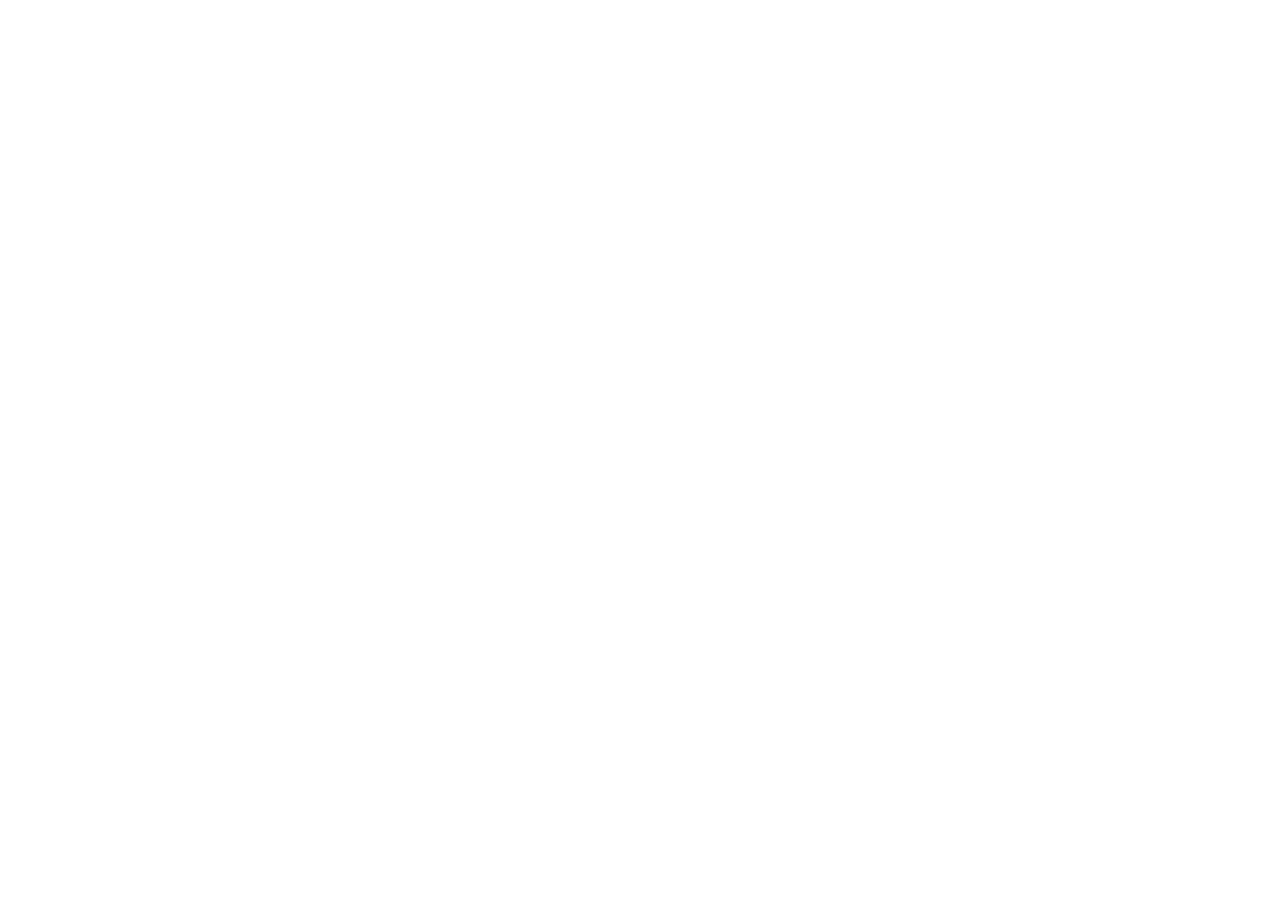
==== index.html @ ac6fd804 "add file" ====
<!DOCTYPE html>
<html lang="en">
  <head>
    <meta charset="UTF-8" />
    <meta http-equiv="X-UA-Compatible" content="IE=edge" />
    <meta name="viewport" content="width=device-width, initial-scale=1.0" />
    <title>Sport And Hobby</title>
  </head>
  <body></body>
</html>
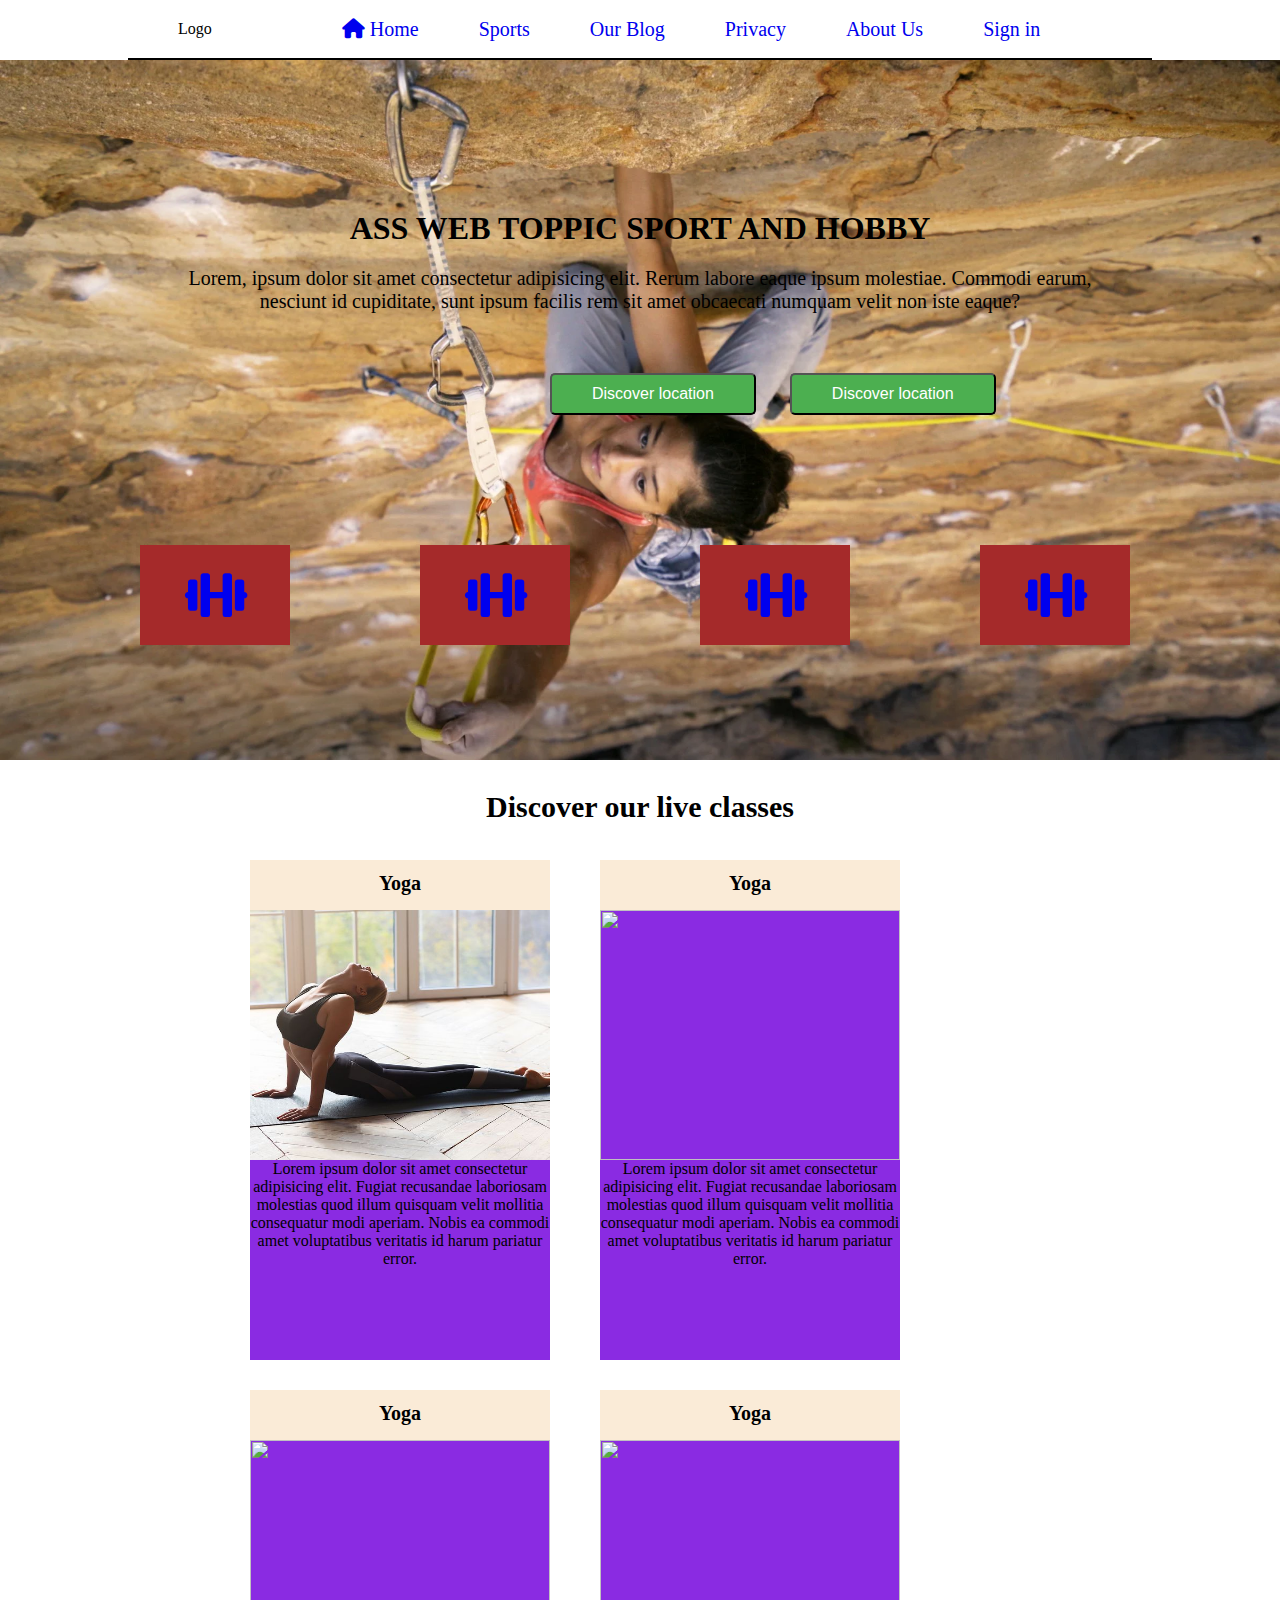
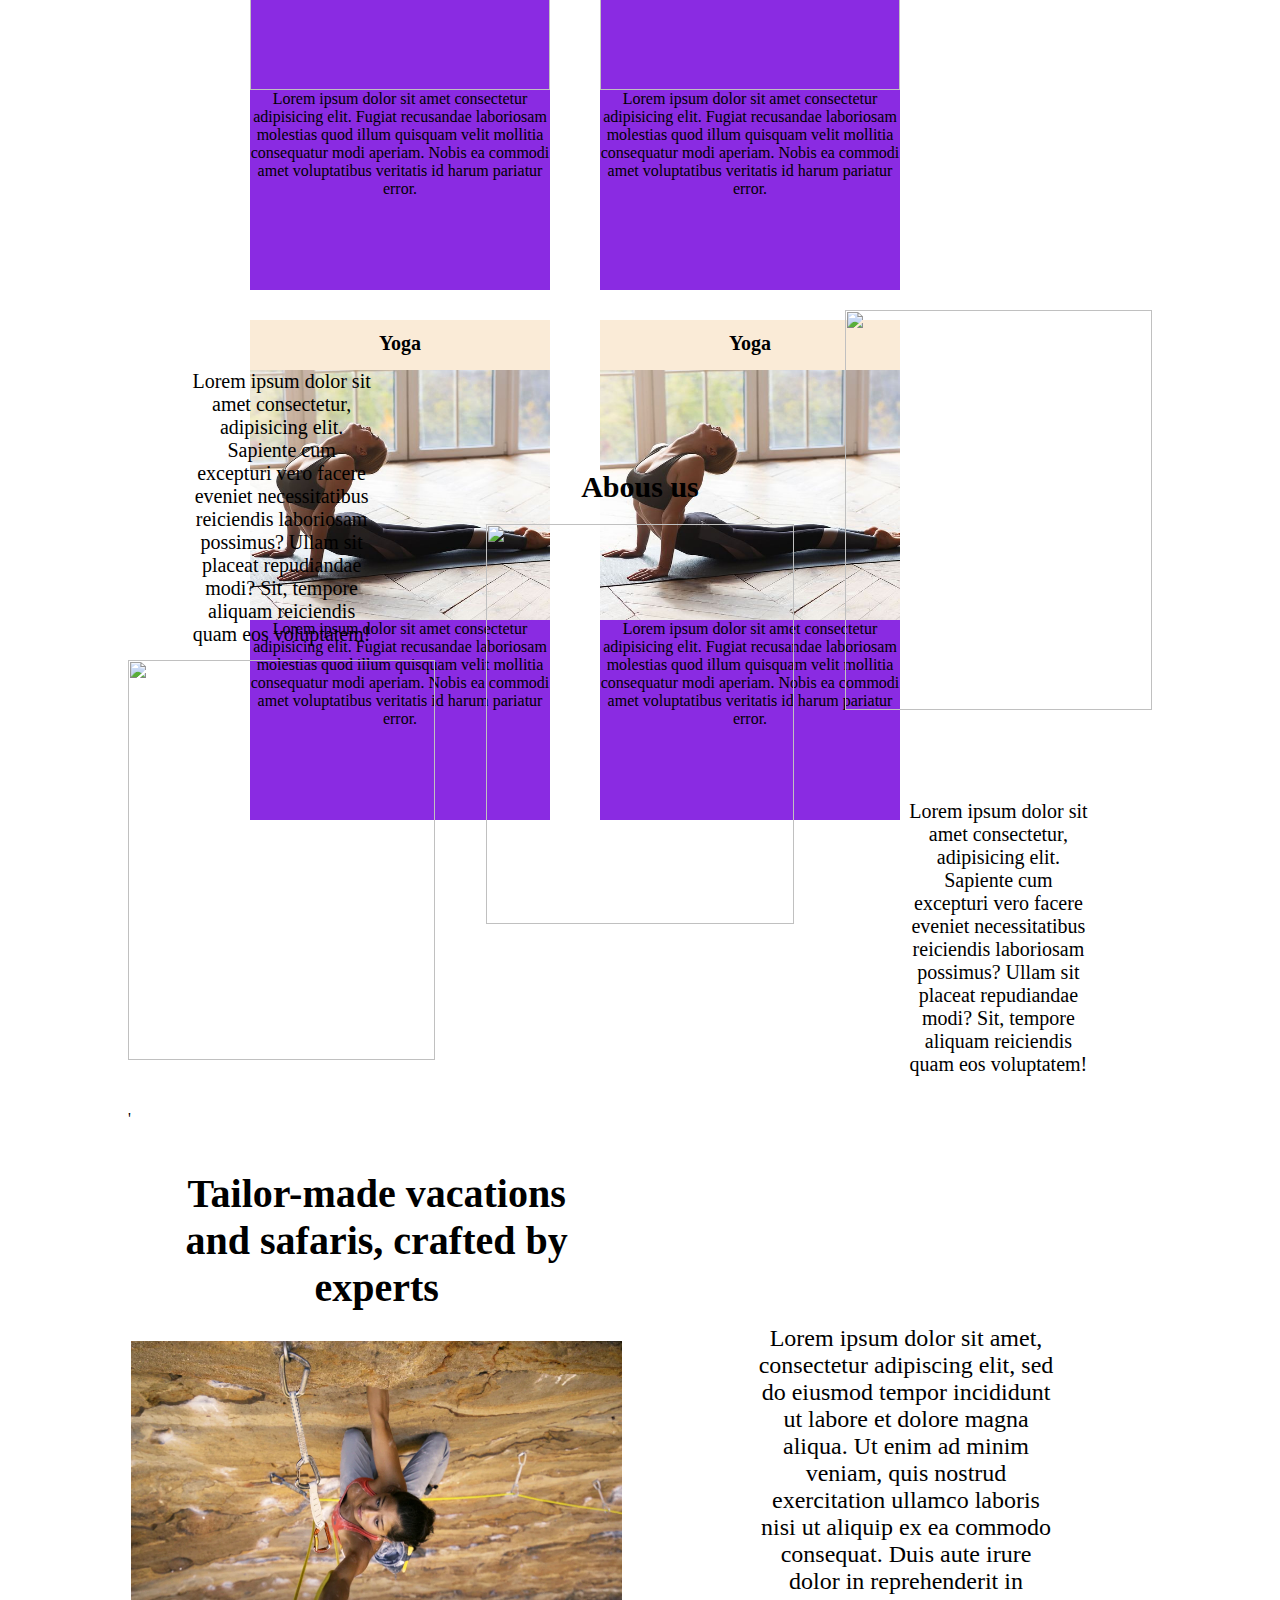
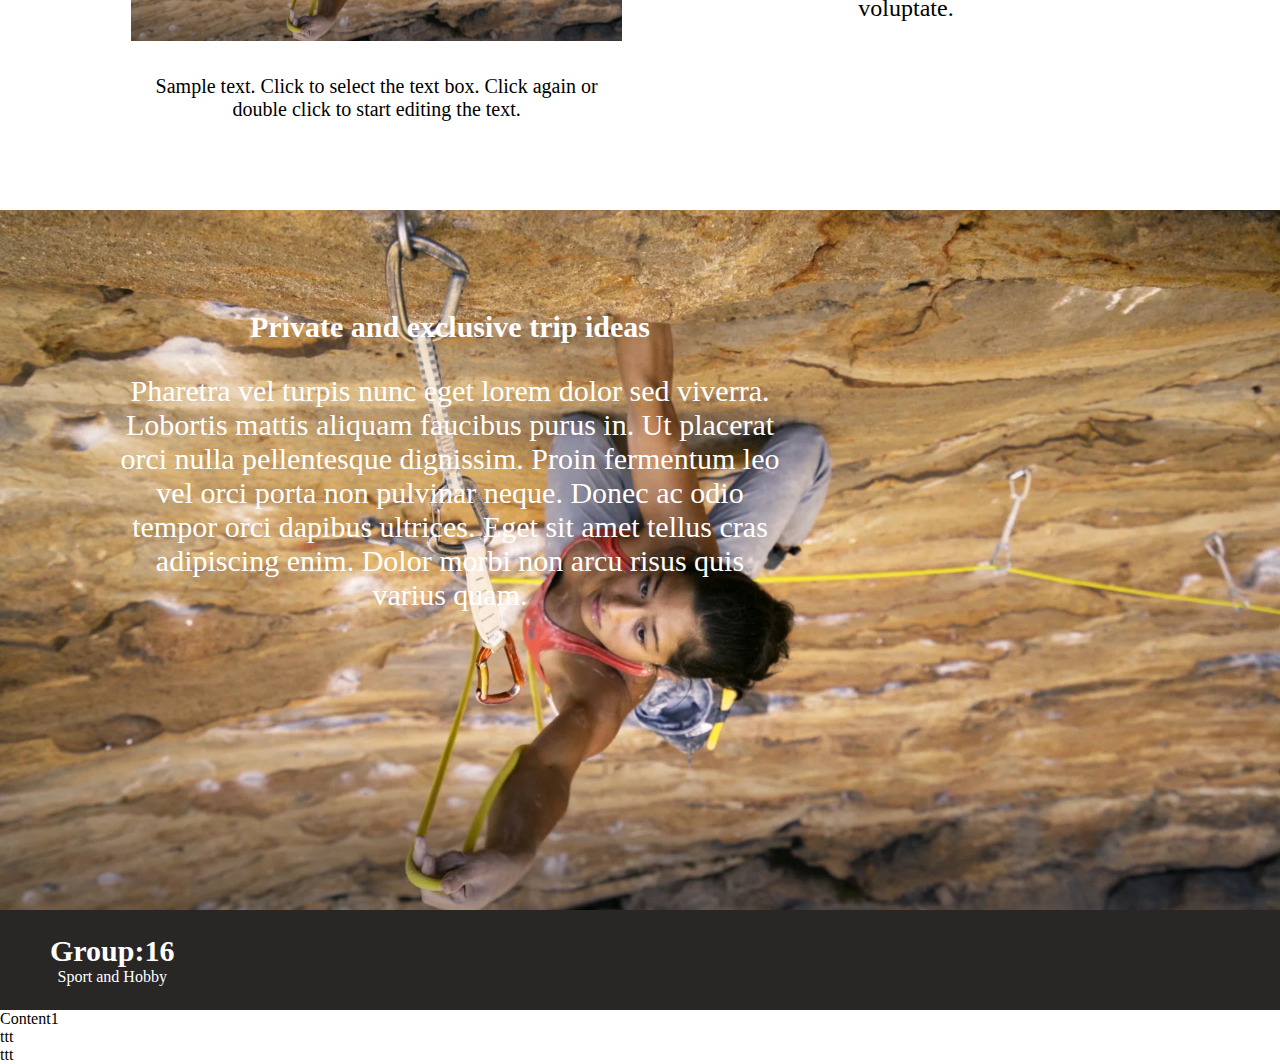
==== commit 01d52965: "add file" ====
--- a/index.html
+++ b/index.html
@@ -4,7 +4,269 @@
     <meta charset="UTF-8" />
     <meta http-equiv="X-UA-Compatible" content="IE=edge" />
     <meta name="viewport" content="width=device-width, initial-scale=1.0" />
-    <title>Sport And Hobby</title>
+    <title>Sports And Hobbies</title>
+    <link rel="stylesheet" href="./css/index.css" />
+    <link rel="stylesheet" href="./fontawesome/css/all.css" />
   </head>
-  <body></body>
+  <body>
+    <header>
+      <nav class="menu">
+        <div class="logo">
+          <p>Logo</p>
+        </div>
+        <ul>
+          <li>
+            <a href="#"><i class="fa-solid fa-house"></i>Home</a>
+          </li>
+          <li class="sport">
+            <a href="#">Sports</a>
+            <div class="item-sports">
+              <a href="#">Cycling</a>
+              <a href="#">Boating</a>
+              <a href="#">Wall Climbing</a>
+              <a href="#">asswebsport</a>
+              <a href="#">asswebsport</a>
+            </div>
+          </li>
+          <li>
+            <a href="#">Our Blog</a>
+          </li>
+          <li>
+            <a href="#">Privacy</a>
+          </li>
+          <li>
+            <a href="#">About Us</a>
+          </li>
+          <li>
+            <a href="#">Sign in</a>
+          </li>
+        </ul>
+      </nav>
+    </header>
+    <div class="container">
+      <div class="main">
+        <h1 style="padding-top: 150px">ASS WEB TOPPIC SPORT AND HOBBY</h1>
+        <p style="margin-top: 20px; font-size: 20px">
+          Lorem, ipsum dolor sit amet consectetur adipisicing elit. Rerum labore
+          eaque ipsum molestiae. Commodi earum, <br />nesciunt id cupiditate,
+          sunt ipsum facilis rem sit amet obcaecati numquam velit non iste
+          eaque?
+        </p>
+        <div class="button">
+          <input
+            type="button"
+            value="Discover location"
+            style="margin-left: 550px"
+          />
+          <input type="button" value="Discover location" />
+        </div>
+        <div class="box">
+          <div class="box1" style="margin-left: 120px">
+            <a href="#"><i class="fa-solid fa-dumbbell"></i></a>
+          </div>
+          <div class="box1">
+            <a href="#"><i class="fa-solid fa-dumbbell"></i></a>
+          </div>
+          <div class="box1">
+            <a href="#"><i class="fa-solid fa-dumbbell"></i></a>
+          </div>
+          <div class="box1">
+            <a href="#"><i class="fa-solid fa-dumbbell"></i></a>
+          </div>
+        </div>
+      </div>
+      <div class="boxh3">
+        <h3>Discover our live classes</h3>
+      </div>
+
+      <div class="discover">
+        <div class="items">
+          <div class="title">
+            <h4>Yoga</h4>
+          </div>
+          <div class="pic">
+            <img src="./img/yoga.jpg" alt="" />
+          </div>
+          <div class="paragraph">
+            <p>
+              Lorem ipsum dolor sit amet consectetur adipisicing elit. Fugiat
+              recusandae laboriosam molestias quod illum quisquam velit mollitia
+              consequatur modi aperiam. Nobis ea commodi amet voluptatibus
+              veritatis id harum pariatur error.
+            </p>
+          </div>
+        </div>
+        <div class="items">
+          <div class="title">
+            <h4>Yoga</h4>
+          </div>
+          <div class="pic">
+            <img src="./img/./img/yoga.jpg" alt="" />
+          </div>
+          <div class="paragraph">
+            <p>
+              Lorem ipsum dolor sit amet consectetur adipisicing elit. Fugiat
+              recusandae laboriosam molestias quod illum quisquam velit mollitia
+              consequatur modi aperiam. Nobis ea commodi amet voluptatibus
+              veritatis id harum pariatur error.
+            </p>
+          </div>
+        </div>
+        <div class="items">
+          <div class="title">
+            <h4>Yoga</h4>
+          </div>
+          <div class="pic">
+            <img src="./img/./img/1..jpg" alt="" />
+          </div>
+          <div class="paragraph">
+            <p>
+              Lorem ipsum dolor sit amet consectetur adipisicing elit. Fugiat
+              recusandae laboriosam molestias quod illum quisquam velit mollitia
+              consequatur modi aperiam. Nobis ea commodi amet voluptatibus
+              veritatis id harum pariatur error.
+            </p>
+          </div>
+        </div>
+        <div class="items">
+          <div class="title">
+            <h4>Yoga</h4>
+          </div>
+          <div class="pic">
+            <img src="./img/./img/1.webp" alt="" />
+          </div>
+          <div class="paragraph">
+            <p>
+              Lorem ipsum dolor sit amet consectetur adipisicing elit. Fugiat
+              recusandae laboriosam molestias quod illum quisquam velit mollitia
+              consequatur modi aperiam. Nobis ea commodi amet voluptatibus
+              veritatis id harum pariatur error.
+            </p>
+          </div>
+        </div>
+        <div class="items">
+          <div class="title">
+            <h4>Yoga</h4>
+          </div>
+          <div class="pic">
+            <img src="./img/yoga.jpg" alt="" />
+          </div>
+          <div class="paragraph">
+            <p>
+              Lorem ipsum dolor sit amet consectetur adipisicing elit. Fugiat
+              recusandae laboriosam molestias quod illum quisquam velit mollitia
+              consequatur modi aperiam. Nobis ea commodi amet voluptatibus
+              veritatis id harum pariatur error.
+            </p>
+          </div>
+        </div>
+        <div class="items">
+          <div class="title">
+            <h4>Yoga</h4>
+          </div>
+          <div class="pic">
+            <img src="./img/yoga.jpg" alt="" />
+          </div>
+          <div class="paragraph">
+            <p>
+              Lorem ipsum dolor sit amet consectetur adipisicing elit. Fugiat
+              recusandae laboriosam molestias quod illum quisquam velit mollitia
+              consequatur modi aperiam. Nobis ea commodi amet voluptatibus
+              veritatis id harum pariatur error.
+            </p>
+          </div>
+        </div>
+      </div>
+      <!-- <iframe  src="./img/https://youtu.be/yjP6mTjTVxQ">
+        </iframe> -->
+      <div class="page1">
+        <div class="columns1">
+          <div class="above">
+            <p>
+              Lorem ipsum dolor sit amet consectetur, adipisicing elit. Sapiente
+              cum excepturi vero facere eveniet necessitatibus reiciendis
+              laboriosam possimus? Ullam sit placeat repudiandae modi? Sit,
+              tempore aliquam reiciendis quam eos voluptatem!
+            </p>
+          </div>
+          <div class="below">
+            <img src="./img/1..jpg" alt="" />
+          </div>
+        </div>
+        <div class="columns2">
+          <h2>Abous us</h2>
+          <img src="./img/1..jpg" alt="" />
+        </div>
+        <div class="columns1">
+          <div class="below" style="margin-bottom: 30px">
+            <img src="./img/1..jpg" alt="" />
+          </div>
+          <div class="above">
+            <p>
+              Lorem ipsum dolor sit amet consectetur, adipisicing elit. Sapiente
+              cum excepturi vero facere eveniet necessitatibus reiciendis
+              laboriosam possimus? Ullam sit placeat repudiandae modi? Sit,
+              tempore aliquam reiciendis quam eos voluptatem!
+            </p>
+          </div>
+        </div>
+      </div>
+      <div class="page2">
+        '
+        <div class="picture">
+          <h3>Tailor-made vacations and safaris, crafted by experts</h3>
+          <img src="./img/1.webp" alt="" />
+          <p>
+            Sample text. Click to select the text box. Click again or double
+            click to start editing the text.
+          </p>
+        </div>
+        <div class="txt">
+          <p>
+            Lorem ipsum dolor sit amet, consectetur adipiscing elit, sed do
+            eiusmod tempor incididunt ut labore et dolore magna aliqua. Ut enim
+            ad minim veniam, quis nostrud exercitation ullamco laboris nisi ut
+            aliquip ex ea commodo consequat. Duis aute irure dolor in
+            reprehenderit in voluptate.
+          </p>
+        </div>
+      </div>
+      <div class="page3"></div>
+
+      <div class="page4"></div>
+      <div class="page5">
+        <div class="p">
+          <h3>Private and exclusive trip ideas</h3>
+          <p>
+            Pharetra vel turpis nunc eget lorem dolor sed viverra. Lobortis
+            mattis aliquam faucibus purus in. Ut placerat orci nulla
+            pellentesque dignissim. Proin fermentum leo vel orci porta non
+            pulvinar neque. Donec ac odio tempor orci dapibus ultrices. Eget sit
+            amet tellus cras adipiscing enim. Dolor morbi non arcu risus quis
+            varius quam.
+          </p>
+        </div>
+      </div>
+    </div>
+    <footer>
+      <div class="left">
+        <h3>Group:16</h3>
+        <p>Sport and Hobby</p>
+      </div>
+      <div class="right">
+        <a href="#"><i class="fa-brands fa-facebook-f"></i></a>
+        <a href="#"><i class="fa-brands fa-telegram"></i></a>
+        <a href="#"><i class="fa-brands fa-instagram"></i></a>
+        <a href="#"><i class="fa-brands fa-tiktok"></i></a>
+      </div>
+    </footer>
+    <div class="page6">
+      <div class="containers">
+        <div id="content1" class="content1">Content1</div>
+        <div class="content2background">ttt</div>
+        <div class="content2backgroundleft">ttt</div>
+        <div id="content2" class="contentimage"></div>
+      </div>
+    </div>
+  </body>
 </html>
--- a/css/index.css
+++ b/css/index.css
@@ -0,0 +1,309 @@
+*{
+    padding: 0%;
+    margin: 0%;
+    box-sizing: border-box;
+}
+header{
+    width: 100%;
+    height: 60px;
+    /* background-color:bisque; */
+    display: flex;
+    /* border-bottom: 2px solid black; */
+}
+header .menu{
+    width: 80%;
+    height: 60px;
+    /* background-color: blueviolet; */
+    display: flex;
+    margin: auto;
+    border-bottom: 2px solid black;
+}
+header .menu .logo{
+    /* border: 1px solid red; */
+    padding: 20px  50px 20px 50px;
+}
+header .menu ul{
+    display: flex;
+    align-items: center;
+    /* border: 1px solid red; */
+    margin-left: 50px;
+}
+header .menu ul li{
+    list-style-type: none;
+    /* border:1px solid red; */
+    padding: 17px 30px 17px 30px;
+}
+header .menu ul li a{
+    text-decoration: none;
+    font-size: 20px;
+    font-family: 'Times New Roman', Times, serif;
+    
+    display: block;
+}
+header .menu .research{
+    /* border: 1px solid red; */
+    padding: 20px ;
+}
+header .menu .research a{
+    display: block;
+    
+}
+header .menu ul li .fa-solid{
+    margin-right: 5px;
+}
+header .menu ul li .item-sports{
+    width: 200px;
+    height: 230px;
+    background-color: antiquewhite;
+    transition: all 0.4s ease;
+    box-sizing: border-box;
+    display: none;
+    position: absolute;
+    top: 60px;
+    left: 430px;
+}
+header .menu ul li .item-sports a{
+    display: block;
+    padding: 10px 10px;
+    font-size: 18px;
+    cursor: pointer;
+    text-align: center;
+}
+header .menu ul li:hover .item-sports{
+    display: block;
+}
+.container{
+    width: 100%;
+    height: auto;
+    
+}
+.container .main{
+    height: 700px;
+    background-image: url("./../img/1.webp");
+    background-position: center;
+    background-repeat: no-repeat;
+    background-size: 100% 100%;
+}
+.container h1, p{
+    text-align: center;
+}
+/* .container .button{
+    width: 100%;
+    margin: auto;
+} */
+.container .button input{
+  background-color: #4CAF50;
+  border-radius: 5px;
+  color: white;
+  padding: 10px 40px;
+  text-align: center;
+  font-size: 16px;
+  margin-left: 30px;
+  margin-top: 60px;
+}
+.container .box{
+    width: 100%;
+    height: auto;
+    display: flex;
+    justify-content: center;
+}
+.container .box .box1{
+    width: 150px;
+    height: 100px;
+    background-color: brown;
+    margin-top: 130px;
+    margin-right: 130px;
+}
+.container .box .box1 .fa-solid{
+    font-size: 50px;
+    padding: 25px 45px;
+}
+.container .boxh3{
+    width: 100%;
+    height: 100px;
+}
+.container h3{
+    padding: 30px;
+    text-align: center;
+    color: black;
+    font-size: 30px;
+    font-family: 'Times New Roman', Times, serif;
+    
+}
+.container .discover{
+    width: 80%;
+    height: 1030px;
+    display: flex;
+    flex-wrap: wrap;
+    margin-left: 250px;
+}
+.container .discover .items{
+    width: 300px;
+    height: 500px;
+    background-color: blueviolet;
+    margin-right: 50px;
+    margin-bottom: 30px;
+}
+.container .discover .items .title{
+    width: 100%;
+    height: 50px;
+    font-family: 'Times New Roman', Times, serif;
+    font-size: 20px;
+    text-align: center;
+    padding: 12px;
+    background-color: antiquewhite;
+}
+.container .discover .items .pic{
+    width: 100%;
+    height: 250px;
+}
+.container .discover .items .pic img{
+    width: 100%;
+    height: 250px;
+}
+.container .discover .items .paragraph{
+    width: 100%;
+    height: 80px;
+}
+/* iframe{
+    width: 95%;
+    height:550px;
+    margin-left: 40px;
+} */
+
+.container .page1{
+    width: 80%;
+    height: 780px;
+    /* background-color:#42564B; */
+    margin: auto;
+    display: flex;
+    justify-content: space-between;
+    margin-top: 20px;
+}
+.container .page1 .columns1{
+   width: 30%;
+   height: 780px;
+   /* background-color: aqua; */
+   
+}
+.container .page1 .columns1 .above{
+    width: 100%;
+    height: 350px;
+    /* background-color: blue; */
+    /* margin-bottom: 30px; */
+    /* border: 1px solid red; */
+}
+.container .page1 .columns1 .above p{
+    font-size: 20px;
+    font-family: 'Times New Roman', Times, serif;
+    padding: 60px;
+}
+.container .page1 .columns1 .below{
+    width: 100%;
+    height: 400px;
+    /* background-color: rgb(104, 104, 238);
+    border: 1px solid red; */
+}
+.container .page1 .columns1 .below img{
+    width: 100%;
+    height: 400px;
+
+}
+.container .page1 .columns2{
+    width: 30%;
+    height: 500px;
+    /* background-color: aqua; */
+    margin-top: 140px;
+ }
+ .container .page1 .columns2 h2{
+    font-size: 30px;
+    font-family: 'Times New Roman', Times, serif;
+    text-align: center;
+    padding: 20px 0px;
+ }
+ .container .page1 .columns2 img{
+    width: 100%;
+    height: 400px;
+    /* margin-top: 50px; */
+ }
+ .container .page2{
+    width: 80%;
+    height: 700px;
+    /* background-color: coral; */
+    margin: auto;
+    display: flex;
+    margin-top: 20px;
+    
+ }
+ .container .page2 .picture{
+    width: 48%;
+    height: 700px;
+    /* border: 1px solid red; */
+    margin-right: 130px;
+ }
+ .container .page2 .picture h3{
+    font-size: 40px;
+    font-family: 'Times New Roman', Times, serif;
+    margin-top: 30px;
+ }
+ .container .page2 .picture p{
+    font-size: 20px;
+    font-family: 'Times New Roman', Times, serif;
+    margin-top: 30px;
+ }
+ .container .page2 .picture img{
+    width: 100%;
+    height: 300px;
+ }
+ .container .page2 .txt{
+    width: 30%;
+    height: 250px;
+    /* background-color: #4CAF50; */
+    margin-top: 215px;
+ }
+ .container .page2 .txt p{
+    font-size: 24px;
+ }
+ .container .page5{
+    width: 100%;
+    height: 700px;
+    background-image: url("./../img/1.webp");
+    background-position: center;
+    background-repeat: no-repeat;
+    background-size: 100% 100%;
+ }
+ .container .page5 .p{
+    width: 800px;
+    height: 300px;
+    /* border: 1px solid red; */
+    margin-left: 50px;
+    padding: 70px;
+ }
+ .container .page5 .p h3 {
+    color: white;
+    font-size: 30px;
+    font-family: 'Times New Roman', Times, serif;
+ }
+ .container .page5 .p p,h3 {
+    color: white;
+    font-size: 30px;
+    font-family: 'Times New Roman', Times, serif;
+ }
+footer{
+    width: 100%;
+    height: 100px;
+    background-color: rgb(41, 38, 38);
+    display: flex;
+    align-items: center;
+}
+footer .right{
+    margin-left: 1200px;
+}
+footer .right .fa-solid{
+    color: white;
+}
+footer .left{
+   margin-left: 50px;
+   font-family: 'Times New Roman', Times, serif;
+   color:white;
+}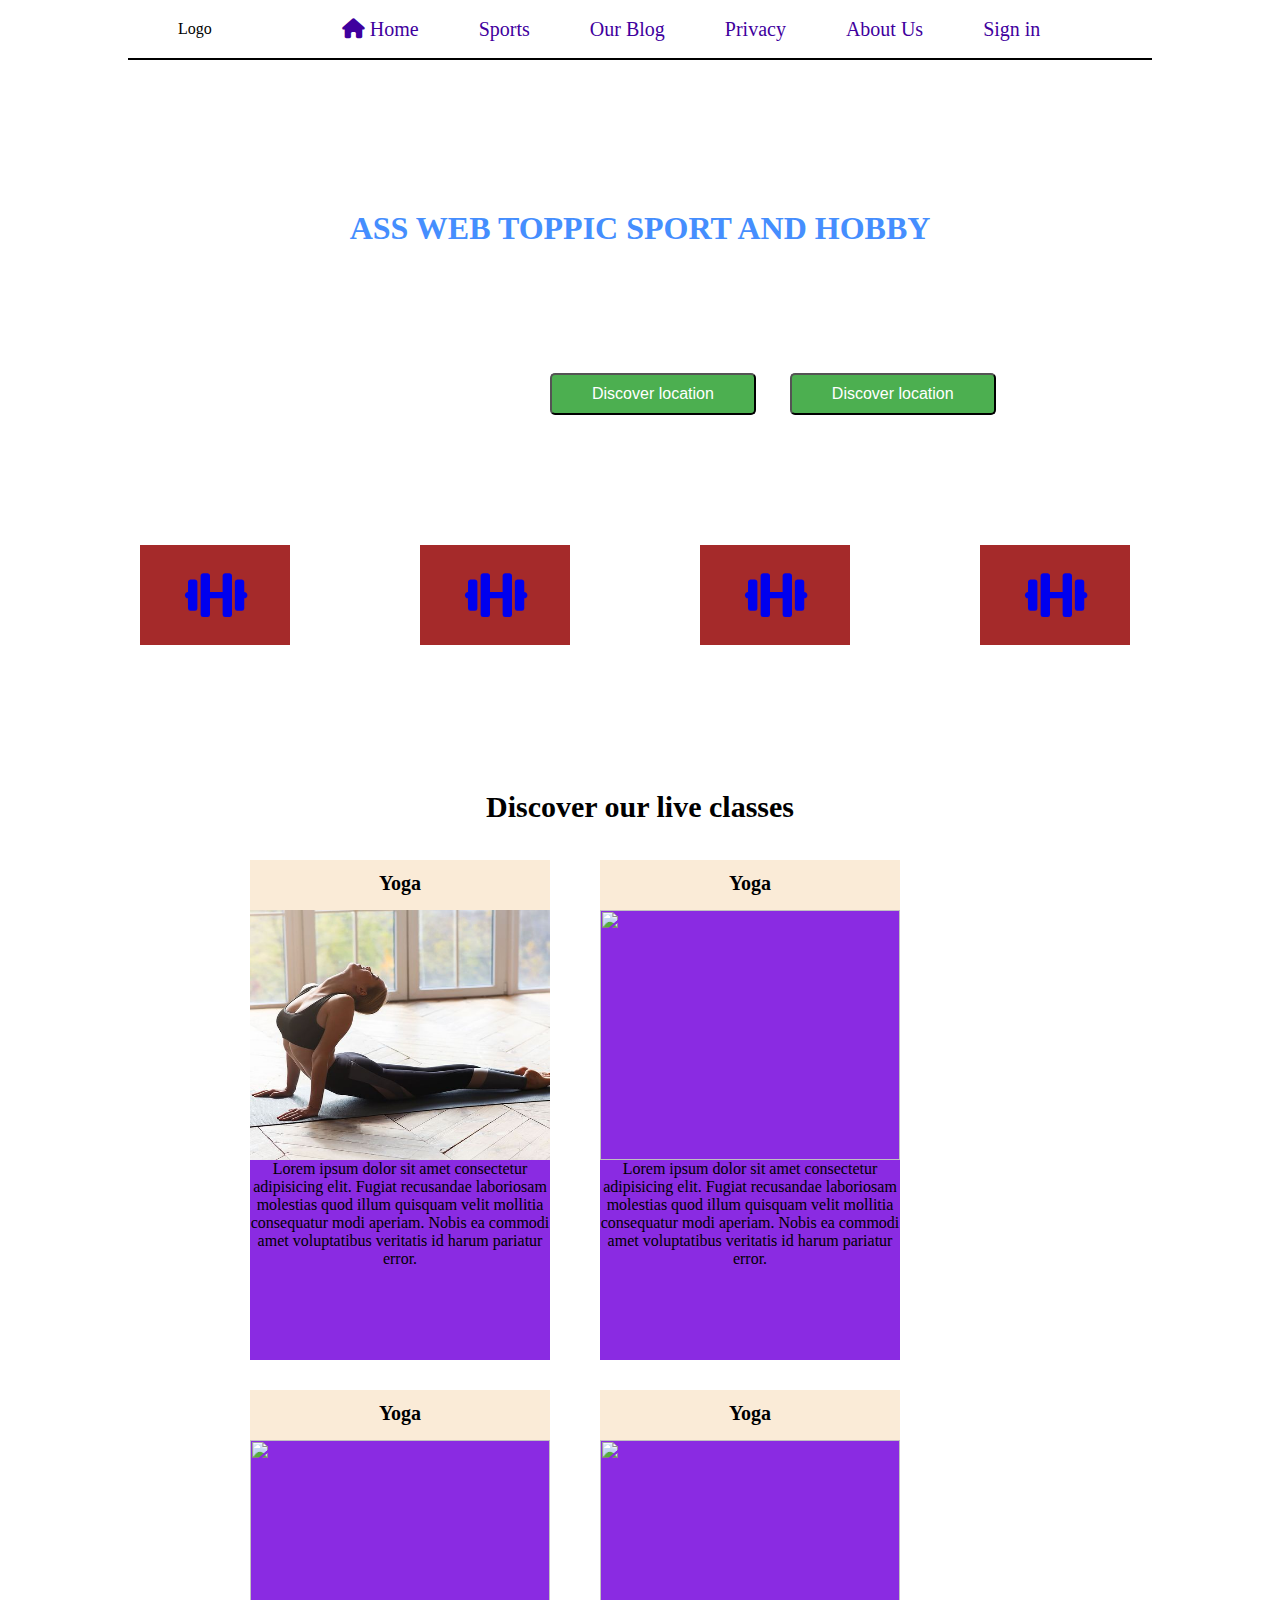
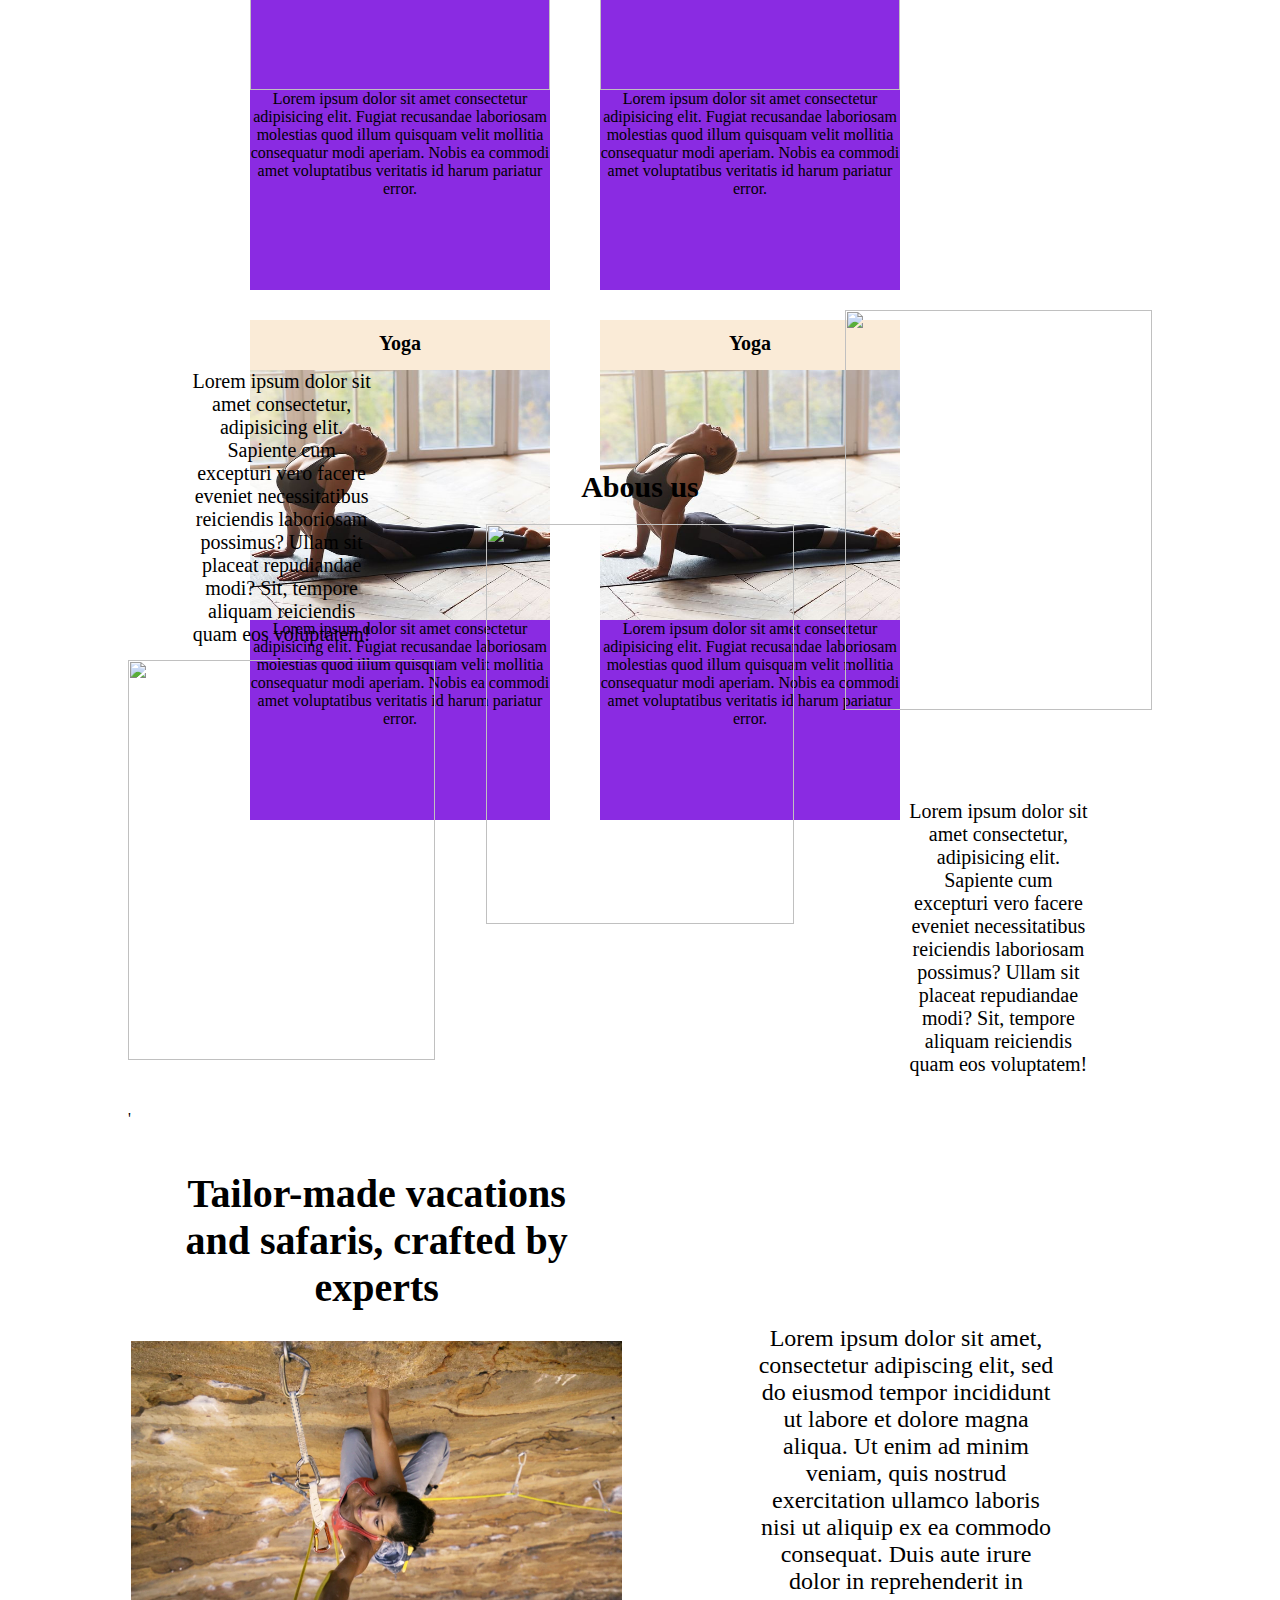
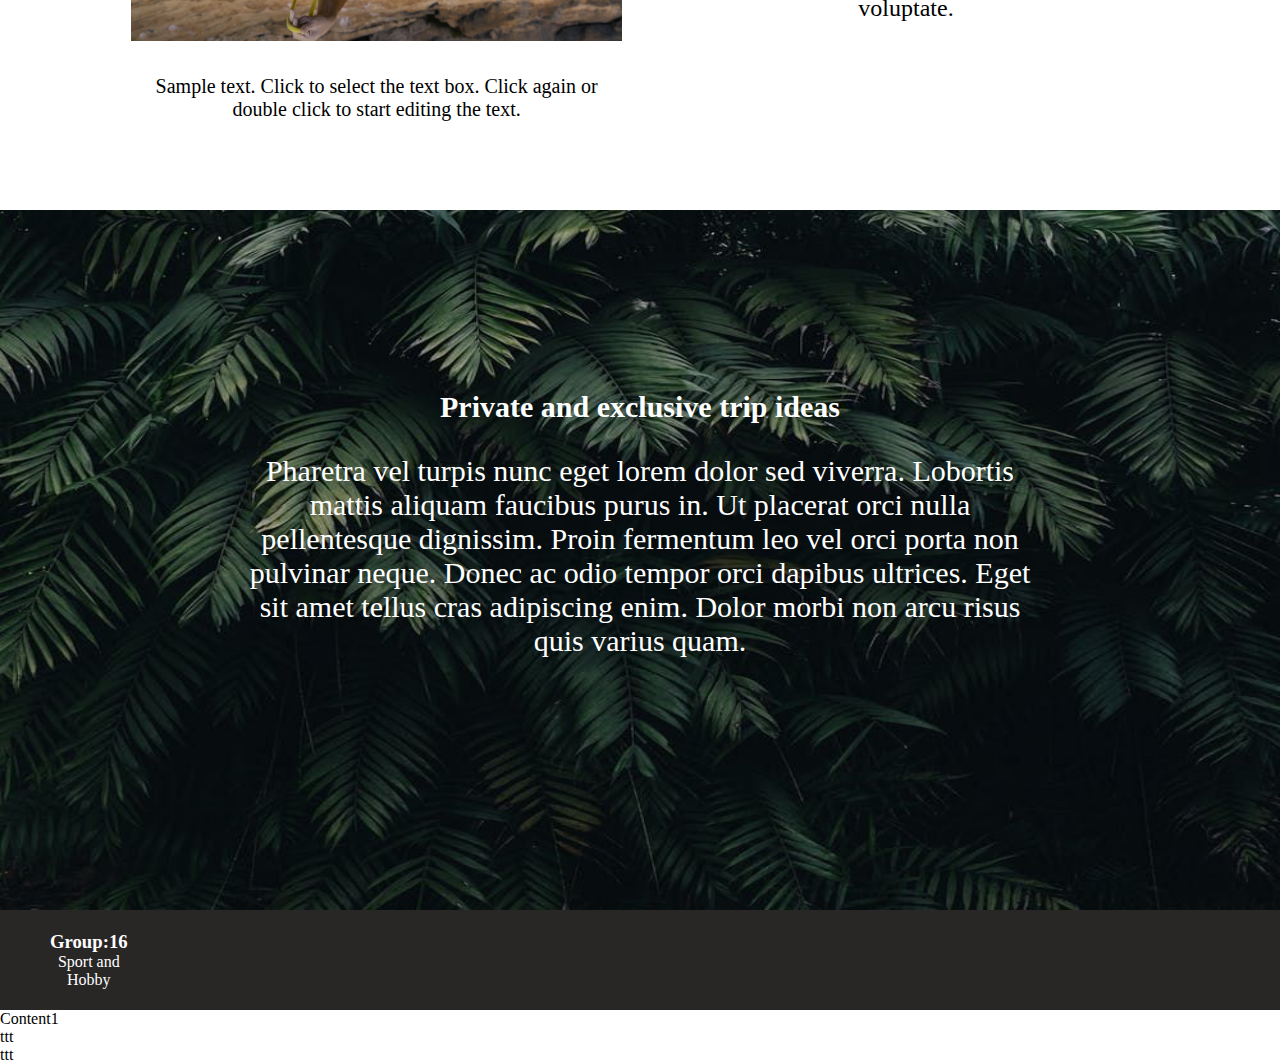
==== commit e1e30ec4: "change picture" ====
--- a/index.html
+++ b/index.html
@@ -21,11 +21,11 @@
           <li class="sport">
             <a href="#">Sports</a>
             <div class="item-sports">
+              <a href="#">Hiking</a>
               <a href="#">Cycling</a>
+              <a href="#">camping</a>
+              <a href="#">Basketball</a>
               <a href="#">Boating</a>
-              <a href="#">Wall Climbing</a>
-              <a href="#">asswebsport</a>
-              <a href="#">asswebsport</a>
             </div>
           </li>
           <li>
@@ -235,7 +235,7 @@
 
       <div class="page4"></div>
       <div class="page5">
-        <div class="p">
+        <div class="private">
           <h3>Private and exclusive trip ideas</h3>
           <p>
             Pharetra vel turpis nunc eget lorem dolor sed viverra. Lobortis
--- a/css/index.css
+++ b/css/index.css
@@ -1,98 +1,102 @@
-*{
-    padding: 0%;
-    margin: 0%;
-    box-sizing: border-box;
-}
-header{
-    width: 100%;
-    height: 60px;
-    /* background-color:bisque; */
-    display: flex;
-    /* border-bottom: 2px solid black; */
-}
-header .menu{
-    width: 80%;
-    height: 60px;
-    /* background-color: blueviolet; */
-    display: flex;
-    margin: auto;
-    border-bottom: 2px solid black;
-}
-header .menu .logo{
-    /* border: 1px solid red; */
-    padding: 20px  50px 20px 50px;
-}
-header .menu ul{
-    display: flex;
-    align-items: center;
-    /* border: 1px solid red; */
-    margin-left: 50px;
-}
-header .menu ul li{
-    list-style-type: none;
-    /* border:1px solid red; */
-    padding: 17px 30px 17px 30px;
-}
-header .menu ul li a{
-    text-decoration: none;
-    font-size: 20px;
-    font-family: 'Times New Roman', Times, serif;
-    
-    display: block;
-}
-header .menu .research{
-    /* border: 1px solid red; */
-    padding: 20px ;
-}
-header .menu .research a{
-    display: block;
-    
-}
-header .menu ul li .fa-solid{
-    margin-right: 5px;
-}
-header .menu ul li .item-sports{
-    width: 200px;
-    height: 230px;
-    background-color: antiquewhite;
-    transition: all 0.4s ease;
-    box-sizing: border-box;
-    display: none;
-    position: absolute;
-    top: 60px;
-    left: 430px;
-}
-header .menu ul li .item-sports a{
-    display: block;
-    padding: 10px 10px;
-    font-size: 18px;
-    cursor: pointer;
-    text-align: center;
-}
-header .menu ul li:hover .item-sports{
-    display: block;
-}
-.container{
-    width: 100%;
-    height: auto;
-    
-}
-.container .main{
-    height: 700px;
-    background-image: url("./../img/1.webp");
-    background-position: center;
-    background-repeat: no-repeat;
-    background-size: 100% 100%;
-}
-.container h1, p{
-    text-align: center;
+* {
+  padding: 0%;
+  margin: 0%;
+  box-sizing: border-box;
+}
+header {
+  width: 100%;
+  height: 60px;
+  /* background-color:bisque; */
+  display: flex;
+  /* border-bottom: 2px solid black; */
+}
+header .menu {
+  width: 80%;
+  height: 60px;
+  /* background-color: blueviolet; */
+  display: flex;
+  margin: auto;
+  border-bottom: 2px solid black;
+}
+header .menu .logo {
+  /* border: 1px solid red; */
+  padding: 20px 50px 20px 50px;
+}
+header .menu ul {
+  display: flex;
+  align-items: center;
+  /* border: 1px solid red; */
+  margin-left: 50px;
+}
+header .menu ul li {
+  list-style-type: none;
+  /* border:1px solid red; */
+  padding: 17px 30px 17px 30px;
+}
+header .menu ul li a {
+  text-decoration: none;
+  font-size: 20px;
+  font-family: "Times New Roman", Times, serif;
+  color: #3F009E;
+
+  display: block;
+}
+header .menu .research {
+  /* border: 1px solid red; */
+  padding: 20px;
+}
+header .menu .research a {
+  display: block;
+}
+header .menu ul li .fa-solid {
+  margin-right: 5px;
+}
+header .menu ul li .item-sports {
+  width: 200px;
+  height: 230px;
+  background-color: antiquewhite;
+  transition: all 0.4s ease;
+  box-sizing: border-box;
+  display: none;
+  position: absolute;
+  top: 60px;
+  left: 430px;
+}
+header .menu ul li .item-sports a {
+  display: block;
+  padding: 10px 10px;
+  font-size: 18px;
+  cursor: pointer;
+  text-align: center;
+}
+header .menu ul li:hover .item-sports {
+  display: block;
+}
+.container {
+  width: 100%;
+  height: auto;
+}
+.container .main {
+  height: 700px;
+  background-image: url("./../img/hiking-safety.jpg");
+  background-position: center;
+  background-repeat: no-repeat;
+  background-size: 100% 100%;
+  color: White;
+}
+.container h1,
+p {
+  text-align: center;
+}
+.container h1 {
+  color: #458efe;
 }
 /* .container .button{
     width: 100%;
     margin: auto;
 } */
-.container .button input{
-  background-color: #4CAF50;
+.container .button input {
+  background-color: #4caf50;
   border-radius: 5px;
   color: white;
   padding: 10px 40px;
@@ -101,69 +105,68 @@
   margin-left: 30px;
   margin-top: 60px;
 }
-.container .box{
-    width: 100%;
-    height: auto;
-    display: flex;
-    justify-content: center;
-}
-.container .box .box1{
-    width: 150px;
-    height: 100px;
-    background-color: brown;
-    margin-top: 130px;
-    margin-right: 130px;
-}
-.container .box .box1 .fa-solid{
-    font-size: 50px;
-    padding: 25px 45px;
-}
-.container .boxh3{
-    width: 100%;
-    height: 100px;
-}
-.container h3{
-    padding: 30px;
-    text-align: center;
-    color: black;
-    font-size: 30px;
-    font-family: 'Times New Roman', Times, serif;
-    
-}
-.container .discover{
-    width: 80%;
-    height: 1030px;
-    display: flex;
-    flex-wrap: wrap;
-    margin-left: 250px;
-}
-.container .discover .items{
-    width: 300px;
-    height: 500px;
-    background-color: blueviolet;
-    margin-right: 50px;
-    margin-bottom: 30px;
-}
-.container .discover .items .title{
-    width: 100%;
-    height: 50px;
-    font-family: 'Times New Roman', Times, serif;
-    font-size: 20px;
-    text-align: center;
-    padding: 12px;
-    background-color: antiquewhite;
-}
-.container .discover .items .pic{
-    width: 100%;
-    height: 250px;
-}
-.container .discover .items .pic img{
-    width: 100%;
-    height: 250px;
-}
-.container .discover .items .paragraph{
-    width: 100%;
-    height: 80px;
+.container .box {
+  width: 100%;
+  height: auto;
+  display: flex;
+  justify-content: center;
+}
+.container .box .box1 {
+  width: 150px;
+  height: 100px;
+  background-color: brown;
+  margin-top: 130px;
+  margin-right: 130px;
+}
+.container .box .box1 .fa-solid {
+  font-size: 50px;
+  padding: 25px 45px;
+}
+.container .boxh3 {
+  width: 100%;
+  height: 100px;
+}
+.container h3 {
+  padding: 30px;
+  text-align: center;
+  color: black;
+  font-size: 30px;
+  font-family: "Times New Roman", Times, serif;
+}
+.container .discover {
+  width: 80%;
+  height: 1030px;
+  display: flex;
+  flex-wrap: wrap;
+  margin-left: 250px;
+}
+.container .discover .items {
+  width: 300px;
+  height: 500px;
+  background-color: blueviolet;
+  margin-right: 50px;
+  margin-bottom: 30px;
+}
+.container .discover .items .title {
+  width: 100%;
+  height: 50px;
+  font-family: "Times New Roman", Times, serif;
+  font-size: 20px;
+  text-align: center;
+  padding: 12px;
+  background-color: antiquewhite;
+}
+.container .discover .items .pic {
+  width: 100%;
+  height: 250px;
+}
+.container .discover .items .pic img {
+  width: 100%;
+  height: 250px;
+}
+.container .discover .items .paragraph {
+  width: 100%;
+  height: 80px;
 }
 /* iframe{
     width: 95%;
@@ -171,139 +174,139 @@
     margin-left: 40px;
 } */
 
-.container .page1{
-    width: 80%;
-    height: 780px;
-    /* background-color:#42564B; */
-    margin: auto;
-    display: flex;
-    justify-content: space-between;
-    margin-top: 20px;
-}
-.container .page1 .columns1{
-   width: 30%;
-   height: 780px;
-   /* background-color: aqua; */
-   
-}
-.container .page1 .columns1 .above{
-    width: 100%;
-    height: 350px;
-    /* background-color: blue; */
-    /* margin-bottom: 30px; */
-    /* border: 1px solid red; */
-}
-.container .page1 .columns1 .above p{
-    font-size: 20px;
-    font-family: 'Times New Roman', Times, serif;
-    padding: 60px;
-}
-.container .page1 .columns1 .below{
-    width: 100%;
-    height: 400px;
-    /* background-color: rgb(104, 104, 238);
+.container .page1 {
+  width: 80%;
+  height: 780px;
+  /* background-color:#42564B; */
+  margin: auto;
+  display: flex;
+  justify-content: space-between;
+  margin-top: 20px;
+}
+.container .page1 .columns1 {
+  width: 30%;
+  height: 780px;
+  /* background-color: aqua; */
+}
+.container .page1 .columns1 .above {
+  width: 100%;
+  height: 350px;
+  /* background-color: blue; */
+  /* margin-bottom: 30px; */
+  /* border: 1px solid red; */
+}
+.container .page1 .columns1 .above p {
+  font-size: 20px;
+  font-family: "Times New Roman", Times, serif;
+  padding: 60px;
+}
+.container .page1 .columns1 .below {
+  width: 100%;
+  height: 400px;
+  /* background-color: rgb(104, 104, 238);
     border: 1px solid red; */
 }
-.container .page1 .columns1 .below img{
-    width: 100%;
-    height: 400px;
-
-}
-.container .page1 .columns2{
-    width: 30%;
-    height: 500px;
-    /* background-color: aqua; */
-    margin-top: 140px;
- }
- .container .page1 .columns2 h2{
-    font-size: 30px;
-    font-family: 'Times New Roman', Times, serif;
-    text-align: center;
-    padding: 20px 0px;
- }
- .container .page1 .columns2 img{
-    width: 100%;
-    height: 400px;
-    /* margin-top: 50px; */
- }
- .container .page2{
-    width: 80%;
-    height: 700px;
-    /* background-color: coral; */
-    margin: auto;
-    display: flex;
-    margin-top: 20px;
-    
- }
- .container .page2 .picture{
-    width: 48%;
-    height: 700px;
-    /* border: 1px solid red; */
-    margin-right: 130px;
- }
- .container .page2 .picture h3{
-    font-size: 40px;
-    font-family: 'Times New Roman', Times, serif;
-    margin-top: 30px;
- }
- .container .page2 .picture p{
-    font-size: 20px;
-    font-family: 'Times New Roman', Times, serif;
-    margin-top: 30px;
- }
- .container .page2 .picture img{
-    width: 100%;
-    height: 300px;
- }
- .container .page2 .txt{
-    width: 30%;
-    height: 250px;
-    /* background-color: #4CAF50; */
-    margin-top: 215px;
- }
- .container .page2 .txt p{
-    font-size: 24px;
- }
- .container .page5{
-    width: 100%;
-    height: 700px;
-    background-image: url("./../img/1.webp");
-    background-position: center;
-    background-repeat: no-repeat;
-    background-size: 100% 100%;
- }
- .container .page5 .p{
-    width: 800px;
-    height: 300px;
-    /* border: 1px solid red; */
-    margin-left: 50px;
-    padding: 70px;
- }
- .container .page5 .p h3 {
-    color: white;
-    font-size: 30px;
-    font-family: 'Times New Roman', Times, serif;
- }
- .container .page5 .p p,h3 {
-    color: white;
-    font-size: 30px;
-    font-family: 'Times New Roman', Times, serif;
- }
-footer{
-    width: 100%;
-    height: 100px;
-    background-color: rgb(41, 38, 38);
-    display: flex;
-    align-items: center;
-}
-footer .right{
-    margin-left: 1200px;
-}
-footer .right .fa-solid{
-    color: white;
-}
-footer .left{
-   margin-left: 50px;
-   font-family: 'Times New Roman', Times, serif;
-   color:white;
-}+.container .page1 .columns1 .below img {
+  width: 100%;
+  height: 400px;
+}
+.container .page1 .columns2 {
+  width: 30%;
+  height: 500px;
+  /* background-color: aqua; */
+  margin-top: 140px;
+}
+.container .page1 .columns2 h2 {
+  font-size: 30px;
+  font-family: "Times New Roman", Times, serif;
+  text-align: center;
+  padding: 20px 0px;
+}
+.container .page1 .columns2 img {
+  width: 100%;
+  height: 400px;
+  /* margin-top: 50px; */
+}
+.container .page2 {
+  width: 80%;
+  height: 700px;
+  /* background-color: coral; */
+  margin: auto;
+  display: flex;
+  margin-top: 20px;
+}
+.container .page2 .picture {
+  width: 48%;
+  height: 700px;
+  /* border: 1px solid red; */
+  margin-right: 130px;
+}
+.container .page2 .picture h3 {
+  font-size: 40px;
+  font-family: "Times New Roman", Times, serif;
+  margin-top: 30px;
+}
+.container .page2 .picture p {
+  font-size: 20px;
+  font-family: "Times New Roman", Times, serif;
+  margin-top: 30px;
+}
+.container .page2 .picture img {
+  width: 100%;
+  height: 300px;
+}
+.container .page2 .txt {
+  width: 30%;
+  height: 250px;
+  /* background-color: #4CAF50; */
+  margin-top: 215px;
+}
+.container .page2 .txt p {
+  font-size: 24px;
+}
+.container .page5 {
+  width: 100%;
+  height: 700px;
+  background-image: url("./../img/page5.jfif");
+  background-position: center;
+  background-repeat: no-repeat;
+  background-size: 100% 100%;
+}
+.container .page5 .private {
+  width: 800px;
+  height: 300px;
+  /* border: 1px solid red; */
+  margin-left: 50px;
+  padding: 150px 0px 150px;
+  margin: auto;
+  
+}
+.container .page5 .private h3 {
+  color: white;
+  font-size: 30px;
+  font-family: "Times New Roman", Times, serif;
+  text-align: center;
+}
+.container .page5 .private p{
+  color: white;
+  font-size: 30px;
+  font-family: "Times New Roman", Times, serif;
+}
+footer {
+  width: 100%;
+  height: 100px;
+  background-color: rgb(41, 38, 38);
+  display: flex;
+  align-items: center;
+}
+footer .right {
+  margin-left: 1200px;
+}
+footer .right .fa-solid {
+  color: white;
+}
+footer .left {
+  margin-left: 50px;
+  font-family: "Times New Roman", Times, serif;
+  color: white;
+}
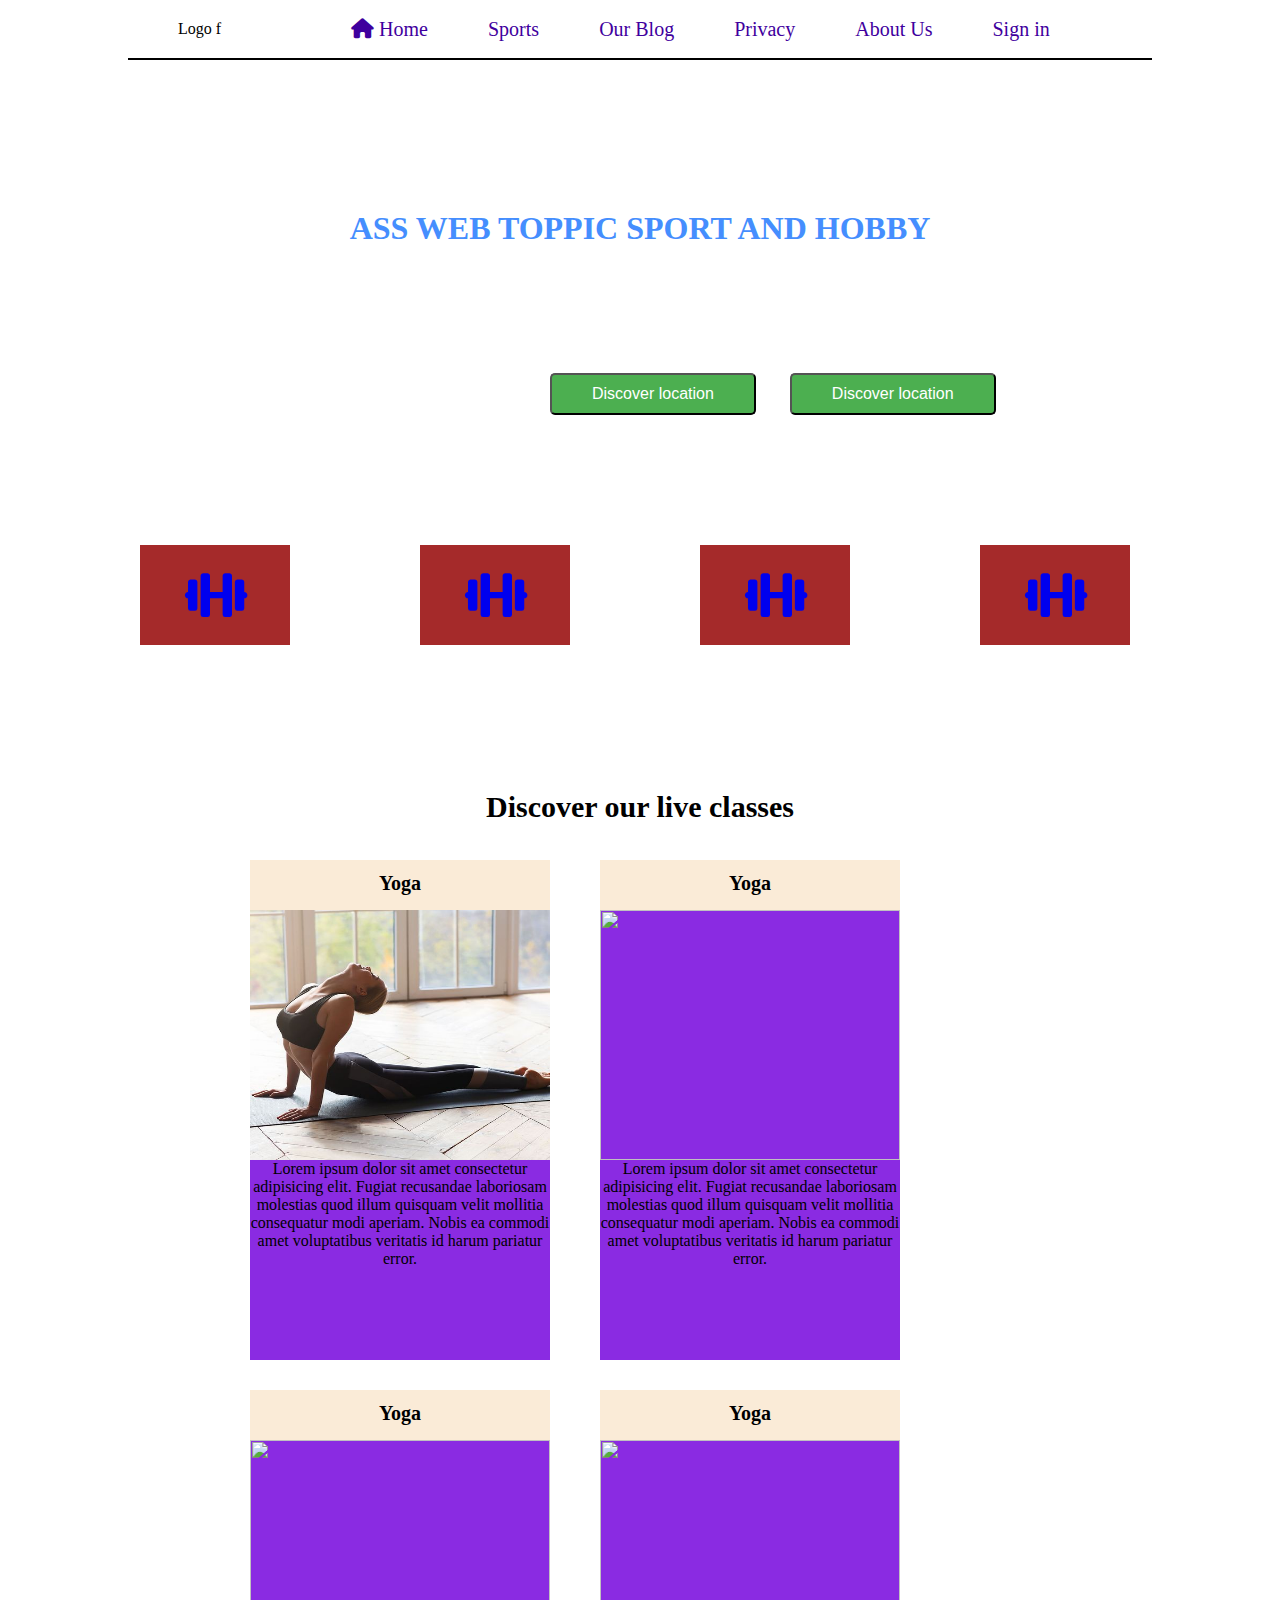
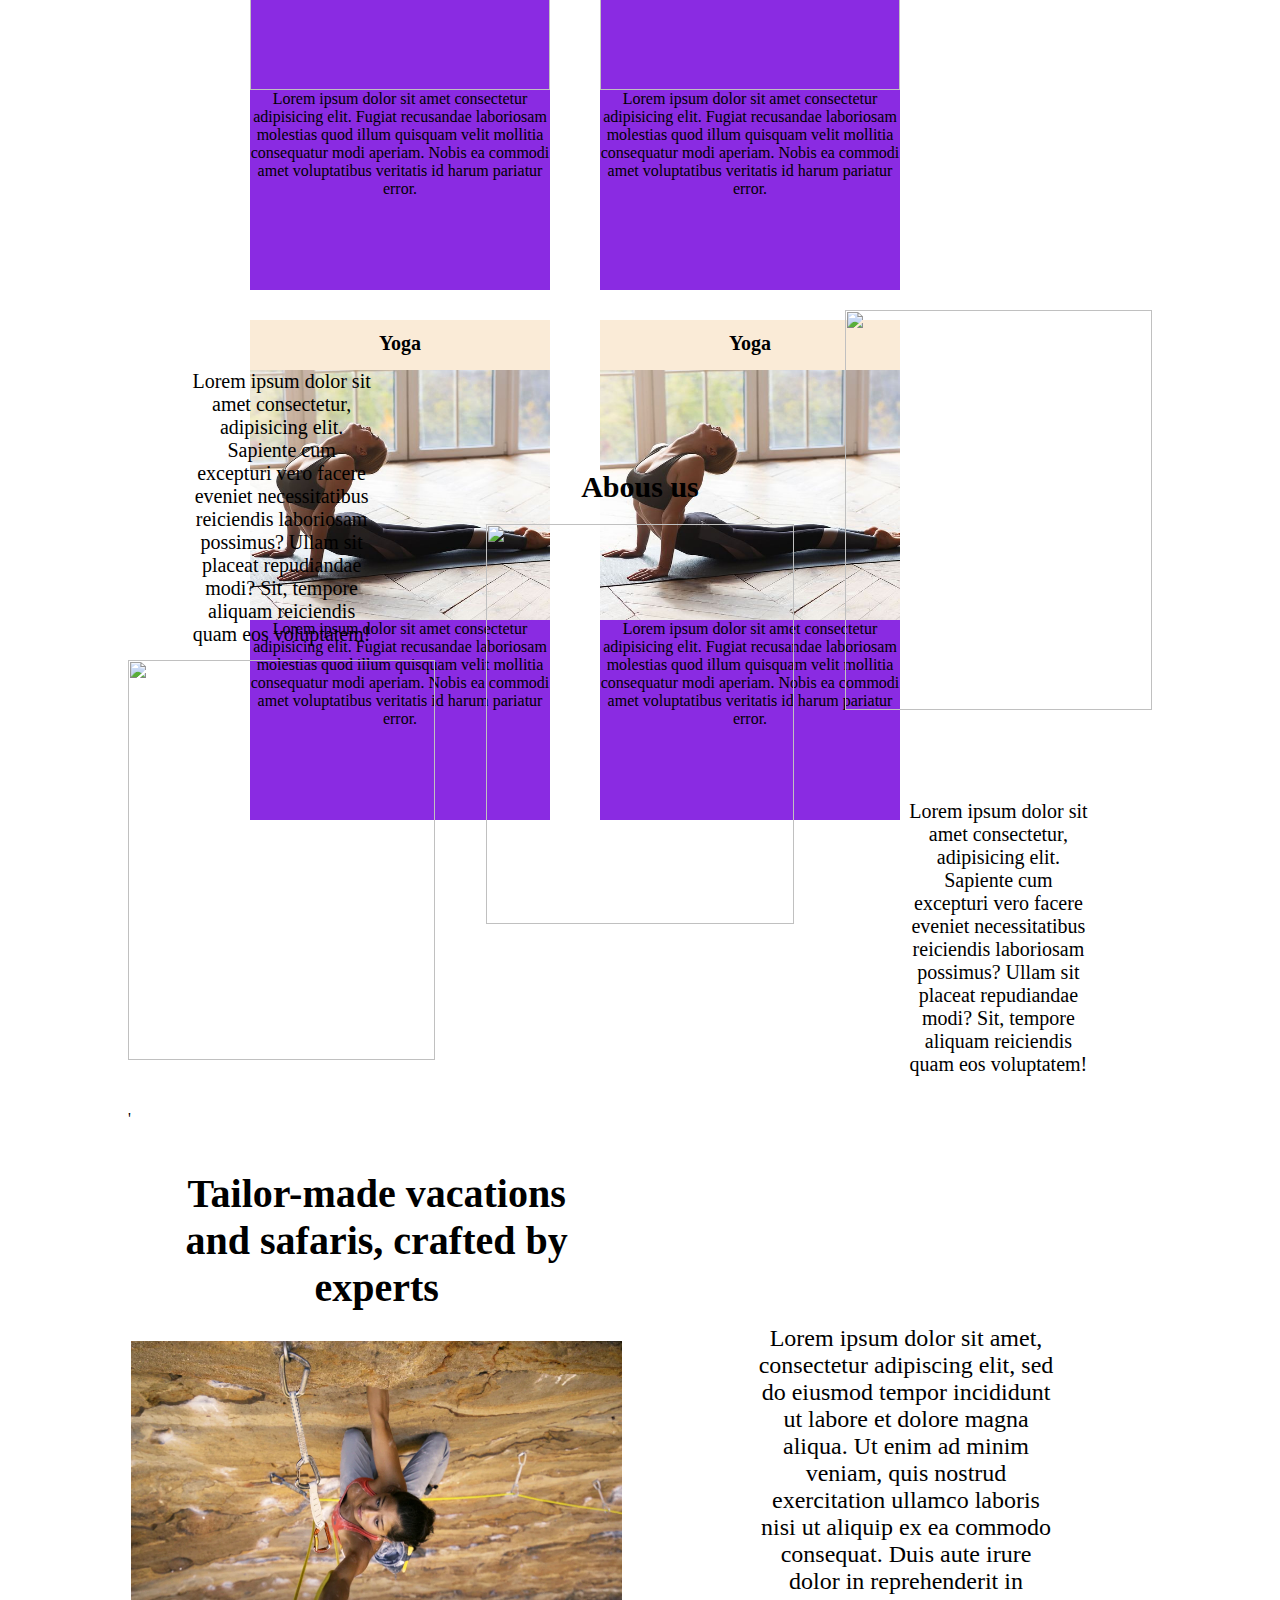
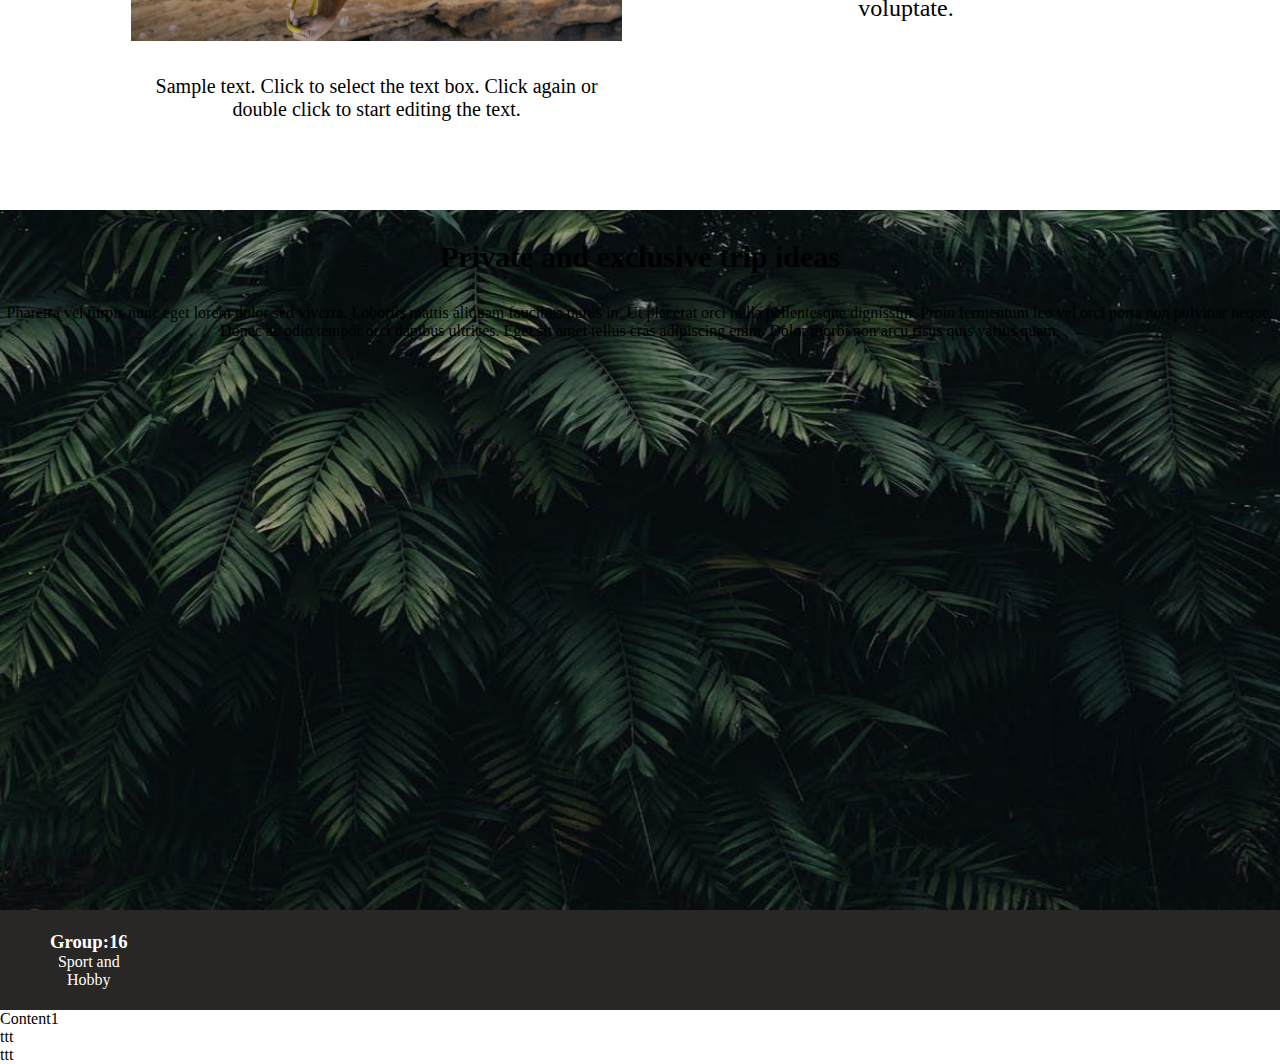
==== commit 896cc4c8: "test" ====
--- a/index.html
+++ b/index.html
@@ -12,7 +12,7 @@
     <header>
       <nav class="menu">
         <div class="logo">
-          <p>Logo</p>
+          <p>Logo f</p>
         </div>
         <ul>
           <li>
@@ -235,7 +235,7 @@
 
       <div class="page4"></div>
       <div class="page5">
-        <div class="private">
+        <div class="p">
           <h3>Private and exclusive trip ideas</h3>
           <p>
             Pharetra vel turpis nunc eget lorem dolor sed viverra. Lobortis
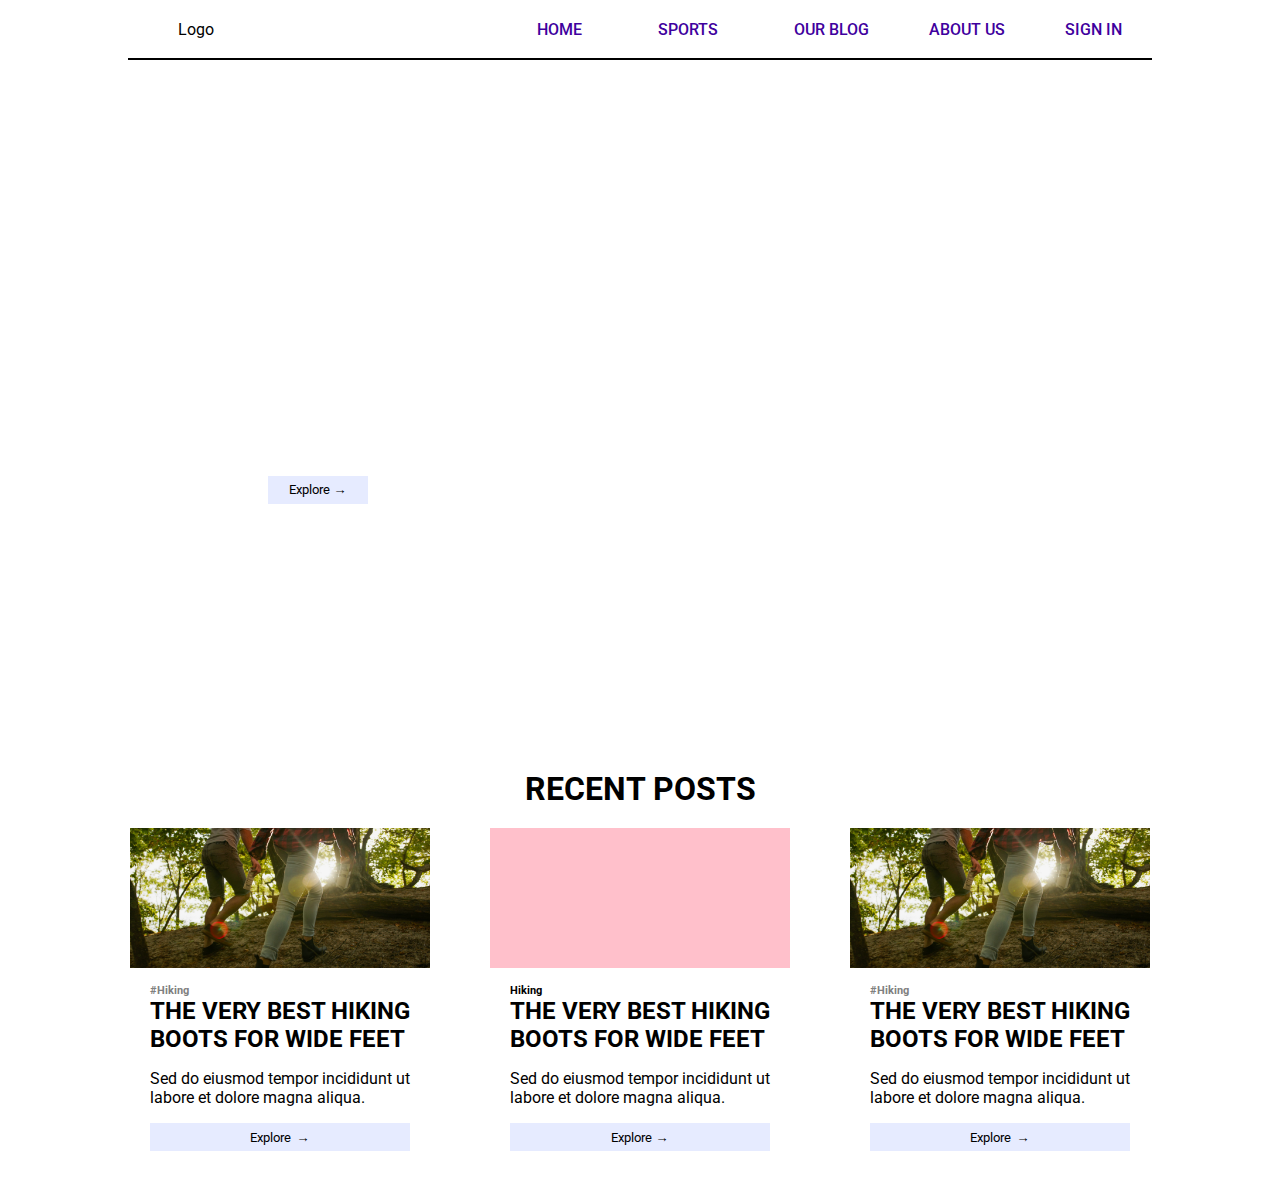
==== commit 3acb56ec: "add new" ====
--- a/index.html
+++ b/index.html
@@ -12,28 +12,27 @@
     <header>
       <nav class="menu">
         <div class="logo">
-          <p>Logo f</p>
+          <p>Logo</p>
         </div>
         <ul>
           <li>
-            <a href="#"><i class="fa-solid fa-house"></i>Home</a>
+            <a href="#">Home</a>
           </li>
-          <li class="sport">
-            <a href="#">Sports</a>
-            <div class="item-sports">
+          <li class="dropdown">
+            <div class="sport">Sports</div>
+            <div class="dropdown-content">
+              <a href="#">Basketball</a>
+              <a href="#">Football</a>
               <a href="#">Hiking</a>
+              <a href="#">volleyball</a>
               <a href="#">Cycling</a>
               <a href="#">camping</a>
-              <a href="#">Basketball</a>
-              <a href="#">Boating</a>
             </div>
           </li>
           <li>
             <a href="#">Our Blog</a>
           </li>
-          <li>
-            <a href="#">Privacy</a>
-          </li>
+
           <li>
             <a href="#">About Us</a>
           </li>
@@ -43,230 +42,77 @@
         </ul>
       </nav>
     </header>
-    <div class="container">
-      <div class="main">
-        <h1 style="padding-top: 150px">ASS WEB TOPPIC SPORT AND HOBBY</h1>
-        <p style="margin-top: 20px; font-size: 20px">
-          Lorem, ipsum dolor sit amet consectetur adipisicing elit. Rerum labore
-          eaque ipsum molestiae. Commodi earum, <br />nesciunt id cupiditate,
-          sunt ipsum facilis rem sit amet obcaecati numquam velit non iste
-          eaque?
-        </p>
-        <div class="button">
-          <input
-            type="button"
-            value="Discover location"
-            style="margin-left: 550px"
-          />
-          <input type="button" value="Discover location" />
+    <main class="container">
+      <div class="banner">
+        <div class="text" style="line-height: 50px">
+          <p>Hiking</p>
+          BEST TWO WAY RADIOS FOR HIKING IN 2022: <br />
+          WALKIE-TALKIE REVIEW <br />
+          <a href="#" style="color: azure; font-size: 18px">
+            <button class="cardBtn" style="width: 100px; height: 28px">
+              Explore <span>&rarr;</span>
+            </button>
+          </a>
         </div>
-        <div class="box">
-          <div class="box1" style="margin-left: 120px">
-            <a href="#"><i class="fa-solid fa-dumbbell"></i></a>
+      </div>
+      <section>
+        <h1 style="text-align: center; padding: 10px 0;">RECENT POSTS</h1>
+        <div class="grid-container">
+          <div class="grid-item">
+            <div class="card">
+              <img class="cardImg" src="./img/hiking-boots.jpg" alt="" />
+              <div class="card_content">
+                <div class="card_header">
+                  <h6 class="tagName" style="color: gray">#Hiking</h6>
+                  <h2>THE VERY BEST HIKING BOOTS FOR WIDE FEET</h2>
+                </div>
+                <p class="card_text">
+                  Sed do eiusmod tempor incididunt ut labore et dolore magna
+                  aliqua.
+                </p>
+                <button class="cardBtn">
+                  Explore <span style="margin-left: 2px">&rarr; </span>
+                </button>
+              </div>
+            </div>
           </div>
-          <div class="box1">
-            <a href="#"><i class="fa-solid fa-dumbbell"></i></a>
+          <div class="grid-item">
+            <div class="card">
+              <div class="cardImg"></div>
+              <div class="card_content">
+                <div class="card_header">
+                  <h6 class="tagName">Hiking</h6>
+                  <h2>THE VERY BEST HIKING BOOTS FOR WIDE FEET</h2>
+                </div>
+                <p class="card_text">
+                  Sed do eiusmod tempor incididunt ut labore et dolore magna
+                  aliqua.
+                </p>
+                <button class="cardBtn">Explore <span>&rarr;</span></button>
+              </div>
+            </div>
           </div>
-          <div class="box1">
-            <a href="#"><i class="fa-solid fa-dumbbell"></i></a>
-          </div>
-          <div class="box1">
-            <a href="#"><i class="fa-solid fa-dumbbell"></i></a>
+
+          <div class="grid-item">
+            <div class="card">
+              <img class="cardImg" src="./img/hiking-boots.jpg" alt="" />
+              <div class="card_content">
+                <div class="card_header">
+                  <h6 class="tagName" style="color: gray">#Hiking</h6>
+                  <h2>THE VERY BEST HIKING BOOTS FOR WIDE FEET</h2>
+                </div>
+                <p class="card_text">
+                  Sed do eiusmod tempor incididunt ut labore et dolore magna
+                  aliqua.
+                </p>
+                <button class="cardBtn">
+                  Explore <span style="margin-left: 2px">&rarr; </span>
+                </button>
+              </div>
+            </div>
           </div>
         </div>
-      </div>
-      <div class="boxh3">
-        <h3>Discover our live classes</h3>
-      </div>
-
-      <div class="discover">
-        <div class="items">
-          <div class="title">
-            <h4>Yoga</h4>
-          </div>
-          <div class="pic">
-            <img src="./img/yoga.jpg" alt="" />
-          </div>
-          <div class="paragraph">
-            <p>
-              Lorem ipsum dolor sit amet consectetur adipisicing elit. Fugiat
-              recusandae laboriosam molestias quod illum quisquam velit mollitia
-              consequatur modi aperiam. Nobis ea commodi amet voluptatibus
-              veritatis id harum pariatur error.
-            </p>
-          </div>
-        </div>
-        <div class="items">
-          <div class="title">
-            <h4>Yoga</h4>
-          </div>
-          <div class="pic">
-            <img src="./img/./img/yoga.jpg" alt="" />
-          </div>
-          <div class="paragraph">
-            <p>
-              Lorem ipsum dolor sit amet consectetur adipisicing elit. Fugiat
-              recusandae laboriosam molestias quod illum quisquam velit mollitia
-              consequatur modi aperiam. Nobis ea commodi amet voluptatibus
-              veritatis id harum pariatur error.
-            </p>
-          </div>
-        </div>
-        <div class="items">
-          <div class="title">
-            <h4>Yoga</h4>
-          </div>
-          <div class="pic">
-            <img src="./img/./img/1..jpg" alt="" />
-          </div>
-          <div class="paragraph">
-            <p>
-              Lorem ipsum dolor sit amet consectetur adipisicing elit. Fugiat
-              recusandae laboriosam molestias quod illum quisquam velit mollitia
-              consequatur modi aperiam. Nobis ea commodi amet voluptatibus
-              veritatis id harum pariatur error.
-            </p>
-          </div>
-        </div>
-        <div class="items">
-          <div class="title">
-            <h4>Yoga</h4>
-          </div>
-          <div class="pic">
-            <img src="./img/./img/1.webp" alt="" />
-          </div>
-          <div class="paragraph">
-            <p>
-              Lorem ipsum dolor sit amet consectetur adipisicing elit. Fugiat
-              recusandae laboriosam molestias quod illum quisquam velit mollitia
-              consequatur modi aperiam. Nobis ea commodi amet voluptatibus
-              veritatis id harum pariatur error.
-            </p>
-          </div>
-        </div>
-        <div class="items">
-          <div class="title">
-            <h4>Yoga</h4>
-          </div>
-          <div class="pic">
-            <img src="./img/yoga.jpg" alt="" />
-          </div>
-          <div class="paragraph">
-            <p>
-              Lorem ipsum dolor sit amet consectetur adipisicing elit. Fugiat
-              recusandae laboriosam molestias quod illum quisquam velit mollitia
-              consequatur modi aperiam. Nobis ea commodi amet voluptatibus
-              veritatis id harum pariatur error.
-            </p>
-          </div>
-        </div>
-        <div class="items">
-          <div class="title">
-            <h4>Yoga</h4>
-          </div>
-          <div class="pic">
-            <img src="./img/yoga.jpg" alt="" />
-          </div>
-          <div class="paragraph">
-            <p>
-              Lorem ipsum dolor sit amet consectetur adipisicing elit. Fugiat
-              recusandae laboriosam molestias quod illum quisquam velit mollitia
-              consequatur modi aperiam. Nobis ea commodi amet voluptatibus
-              veritatis id harum pariatur error.
-            </p>
-          </div>
-        </div>
-      </div>
-      <!-- <iframe  src="./img/https://youtu.be/yjP6mTjTVxQ">
-        </iframe> -->
-      <div class="page1">
-        <div class="columns1">
-          <div class="above">
-            <p>
-              Lorem ipsum dolor sit amet consectetur, adipisicing elit. Sapiente
-              cum excepturi vero facere eveniet necessitatibus reiciendis
-              laboriosam possimus? Ullam sit placeat repudiandae modi? Sit,
-              tempore aliquam reiciendis quam eos voluptatem!
-            </p>
-          </div>
-          <div class="below">
-            <img src="./img/1..jpg" alt="" />
-          </div>
-        </div>
-        <div class="columns2">
-          <h2>Abous us</h2>
-          <img src="./img/1..jpg" alt="" />
-        </div>
-        <div class="columns1">
-          <div class="below" style="margin-bottom: 30px">
-            <img src="./img/1..jpg" alt="" />
-          </div>
-          <div class="above">
-            <p>
-              Lorem ipsum dolor sit amet consectetur, adipisicing elit. Sapiente
-              cum excepturi vero facere eveniet necessitatibus reiciendis
-              laboriosam possimus? Ullam sit placeat repudiandae modi? Sit,
-              tempore aliquam reiciendis quam eos voluptatem!
-            </p>
-          </div>
-        </div>
-      </div>
-      <div class="page2">
-        '
-        <div class="picture">
-          <h3>Tailor-made vacations and safaris, crafted by experts</h3>
-          <img src="./img/1.webp" alt="" />
-          <p>
-            Sample text. Click to select the text box. Click again or double
-            click to start editing the text.
-          </p>
-        </div>
-        <div class="txt">
-          <p>
-            Lorem ipsum dolor sit amet, consectetur adipiscing elit, sed do
-            eiusmod tempor incididunt ut labore et dolore magna aliqua. Ut enim
-            ad minim veniam, quis nostrud exercitation ullamco laboris nisi ut
-            aliquip ex ea commodo consequat. Duis aute irure dolor in
-            reprehenderit in voluptate.
-          </p>
-        </div>
-      </div>
-      <div class="page3"></div>
-
-      <div class="page4"></div>
-      <div class="page5">
-        <div class="p">
-          <h3>Private and exclusive trip ideas</h3>
-          <p>
-            Pharetra vel turpis nunc eget lorem dolor sed viverra. Lobortis
-            mattis aliquam faucibus purus in. Ut placerat orci nulla
-            pellentesque dignissim. Proin fermentum leo vel orci porta non
-            pulvinar neque. Donec ac odio tempor orci dapibus ultrices. Eget sit
-            amet tellus cras adipiscing enim. Dolor morbi non arcu risus quis
-            varius quam.
-          </p>
-        </div>
-      </div>
-    </div>
-    <footer>
-      <div class="left">
-        <h3>Group:16</h3>
-        <p>Sport and Hobby</p>
-      </div>
-      <div class="right">
-        <a href="#"><i class="fa-brands fa-facebook-f"></i></a>
-        <a href="#"><i class="fa-brands fa-telegram"></i></a>
-        <a href="#"><i class="fa-brands fa-instagram"></i></a>
-        <a href="#"><i class="fa-brands fa-tiktok"></i></a>
-      </div>
-    </footer>
-    <div class="page6">
-      <div class="containers">
-        <div id="content1" class="content1">Content1</div>
-        <div class="content2background">ttt</div>
-        <div class="content2backgroundleft">ttt</div>
-        <div id="content2" class="contentimage"></div>
-      </div>
-    </div>
+      </section>
+    </main>
   </body>
 </html>
--- a/css/index.css
+++ b/css/index.css
@@ -1,43 +1,45 @@
+@import url("https://fonts.googleapis.com/css2?family=Roboto&display=swap");
+@import url("./card.css");
+
 * {
   padding: 0%;
   margin: 0%;
   box-sizing: border-box;
+  font-family: "Roboto", sans-serif;
 }
 header {
   width: 100%;
   height: 60px;
-  /* background-color:bisque; */
   display: flex;
-  /* border-bottom: 2px solid black; */
 }
 header .menu {
   width: 80%;
   height: 60px;
-  /* background-color: blueviolet; */
   display: flex;
   margin: auto;
   border-bottom: 2px solid black;
+  justify-content: space-between;
 }
 header .menu .logo {
-  /* border: 1px solid red; */
   padding: 20px 50px 20px 50px;
 }
 header .menu ul {
   display: flex;
   align-items: center;
-  /* border: 1px solid red; */
   margin-left: 50px;
+  align-items: center;
+  text-transform: uppercase;
 }
 header .menu ul li {
   list-style-type: none;
-  /* border:1px solid red; */
   padding: 17px 30px 17px 30px;
 }
 header .menu ul li a {
   text-decoration: none;
-  font-size: 20px;
-  font-family: "Times New Roman", Times, serif;
-  color: #3F009E;
+  font-size: 16px;
+  font-weight: 500;
+
+  color: #3f009e;
 
   display: block;
 }
@@ -51,262 +53,103 @@
 header .menu ul li .fa-solid {
   margin-right: 5px;
 }
-header .menu ul li .item-sports {
-  width: 200px;
-  height: 230px;
-  background-color: antiquewhite;
-  transition: all 0.4s ease;
-  box-sizing: border-box;
+.sport {
+  color: #3f009e;
+  padding: 16px;
+  font-weight: 500;
+}
+
+.dropdown {
+  position: relative;
+  display: inline-block;
+}
+
+.dropdown-content {
   display: none;
   position: absolute;
-  top: 60px;
-  left: 430px;
+  background-color: #f9f9f9;
+  min-width: 160px;
+  box-shadow: 0px 8px 16px 0px rgba(0, 0, 0, 0.2);
+  z-index: 1;
 }
-header .menu ul li .item-sports a {
+
+.dropdown-content a {
+  color: black;
+  padding: 12px 16px;
+  text-decoration: none;
   display: block;
-  padding: 10px 10px;
-  font-size: 18px;
-  cursor: pointer;
-  text-align: center;
 }
-header .menu ul li:hover .item-sports {
+
+.dropdown-content a:hover {
+  background-color: #f1f1f1;
+}
+
+.dropdown:hover .dropdown-content {
   display: block;
+}
+
+.dropdown:hover .dropbtn {
+  background-color: #458efe;
+  color: white;
 }
 .container {
   width: 100%;
-  height: auto;
+  padding-bottom: 40px;
 }
-.container .main {
+.container .banner {
   height: 700px;
   background-image: url("./../img/hiking-safety.jpg");
   background-position: center;
   background-repeat: no-repeat;
   background-size: 100% 100%;
   color: White;
+  display: flex;
+  flex-direction: column;
+  justify-content: center;
+  align-items: center;
 }
-.container h1,
-p {
-  text-align: center;
+.container .banner .text {
+  color: white;
+  font-weight: 600;
+  font-size: 36px;
 }
-.container h1 {
-  color: #458efe;
-}
-/* .container .button{
-    width: 100%;
-    margin: auto;
-} */
-.container .button input {
-  background-color: #4caf50;
-  border-radius: 5px;
-  color: white;
-  padding: 10px 40px;
-  text-align: center;
-  font-size: 16px;
-  margin-left: 30px;
-  margin-top: 60px;
-}
-.container .box {
-  width: 100%;
-  height: auto;
+.grid-container {
   display: flex;
+  gap: 60px;
+  padding: 10px;
   justify-content: center;
 }
-.container .box .box1 {
-  width: 150px;
-  height: 100px;
-  background-color: brown;
-  margin-top: 130px;
-  margin-right: 130px;
+.grid-item {
+  width: 300px;
+  height: 310px;
+  color: black;
 }
-.container .box .box1 .fa-solid {
-  font-size: 50px;
-  padding: 25px 45px;
+.card,
+.card_content {
+  width: 300px;
+  display: flex;
+  flex-direction: column;
+  gap: 16px;
+  height: full;
 }
-.container .boxh3 {
-  width: 100%;
-  height: 100px;
+.card_content {
+  padding: 0 20px;
+  padding-bottom: 20px;
 }
-.container h3 {
-  padding: 30px;
-  text-align: center;
-  color: black;
-  font-size: 30px;
-  font-family: "Times New Roman", Times, serif;
+.cardImg {
+  background: pink;
+  height: 140px;
+  weight: 100%;
+  object-fit: cover;
 }
-.container .discover {
+.cardBtn {
+  background: #e6ebff;
+  border: 0;
+  height: 28px;
+}
+section {
   width: 80%;
-  height: 1030px;
-  display: flex;
-  flex-wrap: wrap;
-  margin-left: 250px;
-}
-.container .discover .items {
-  width: 300px;
-  height: 500px;
-  background-color: blueviolet;
-  margin-right: 50px;
-  margin-bottom: 30px;
-}
-.container .discover .items .title {
-  width: 100%;
-  height: 50px;
-  font-family: "Times New Roman", Times, serif;
-  font-size: 20px;
-  text-align: center;
-  padding: 12px;
-  background-color: antiquewhite;
-}
-.container .discover .items .pic {
-  width: 100%;
-  height: 250px;
-}
-.container .discover .items .pic img {
-  width: 100%;
-  height: 250px;
-}
-.container .discover .items .paragraph {
-  width: 100%;
-  height: 80px;
-}
-/* iframe{
-    width: 95%;
-    height:550px;
-    margin-left: 40px;
-} */
-
-.container .page1 {
-  width: 80%;
-  height: 780px;
-  /* background-color:#42564B; */
-  margin: auto;
-  display: flex;
-  justify-content: space-between;
-  margin-top: 20px;
-}
-.container .page1 .columns1 {
-  width: 30%;
-  height: 780px;
-  /* background-color: aqua; */
-}
-.container .page1 .columns1 .above {
-  width: 100%;
-  height: 350px;
-  /* background-color: blue; */
-  /* margin-bottom: 30px; */
-  /* border: 1px solid red; */
-}
-.container .page1 .columns1 .above p {
-  font-size: 20px;
-  font-family: "Times New Roman", Times, serif;
-  padding: 60px;
-}
-.container .page1 .columns1 .below {
-  width: 100%;
-  height: 400px;
-  /* background-color: rgb(104, 104, 238);
-    border: 1px solid red; */
-}
-.container .page1 .columns1 .below img {
-  width: 100%;
-  height: 400px;
-}
-.container .page1 .columns2 {
-  width: 30%;
-  height: 500px;
-  /* background-color: aqua; */
-  margin-top: 140px;
-}
-.container .page1 .columns2 h2 {
-  font-size: 30px;
-  font-family: "Times New Roman", Times, serif;
-  text-align: center;
-  padding: 20px 0px;
-}
-.container .page1 .columns2 img {
-  width: 100%;
-  height: 400px;
-  /* margin-top: 50px; */
-}
-.container .page2 {
-  width: 80%;
-  height: 700px;
-  /* background-color: coral; */
-  margin: auto;
-  display: flex;
-  margin-top: 20px;
-}
-.container .page2 .picture {
-  width: 48%;
-  height: 700px;
-  /* border: 1px solid red; */
-  margin-right: 130px;
-}
-.container .page2 .picture h3 {
-  font-size: 40px;
-  font-family: "Times New Roman", Times, serif;
-  margin-top: 30px;
-}
-.container .page2 .picture p {
-  font-size: 20px;
-  font-family: "Times New Roman", Times, serif;
-  margin-top: 30px;
-}
-.container .page2 .picture img {
-  width: 100%;
-  height: 300px;
-}
-.container .page2 .txt {
-  width: 30%;
-  height: 250px;
-  /* background-color: #4CAF50; */
-  margin-top: 215px;
-}
-.container .page2 .txt p {
-  font-size: 24px;
-}
-.container .page5 {
-  width: 100%;
-  height: 700px;
-  background-image: url("./../img/page5.jfif");
-  background-position: center;
-  background-repeat: no-repeat;
-  background-size: 100% 100%;
-}
-.container .page5 .private {
-  width: 800px;
-  height: 300px;
-  /* border: 1px solid red; */
-  margin-left: 50px;
-  padding: 150px 0px 150px;
   margin: auto;
   
+  
 }
-.container .page5 .private h3 {
-  color: white;
-  font-size: 30px;
-  font-family: "Times New Roman", Times, serif;
-  text-align: center;
-}
-.container .page5 .private p{
-  color: white;
-  font-size: 30px;
-  font-family: "Times New Roman", Times, serif;
-}
-footer {
-  width: 100%;
-  height: 100px;
-  background-color: rgb(41, 38, 38);
-  display: flex;
-  align-items: center;
-}
-footer .right {
-  margin-left: 1200px;
-}
-footer .right .fa-solid {
-  color: white;
-}
-footer .left {
-  margin-left: 50px;
-  font-family: "Times New Roman", Times, serif;
-  color: white;
-}
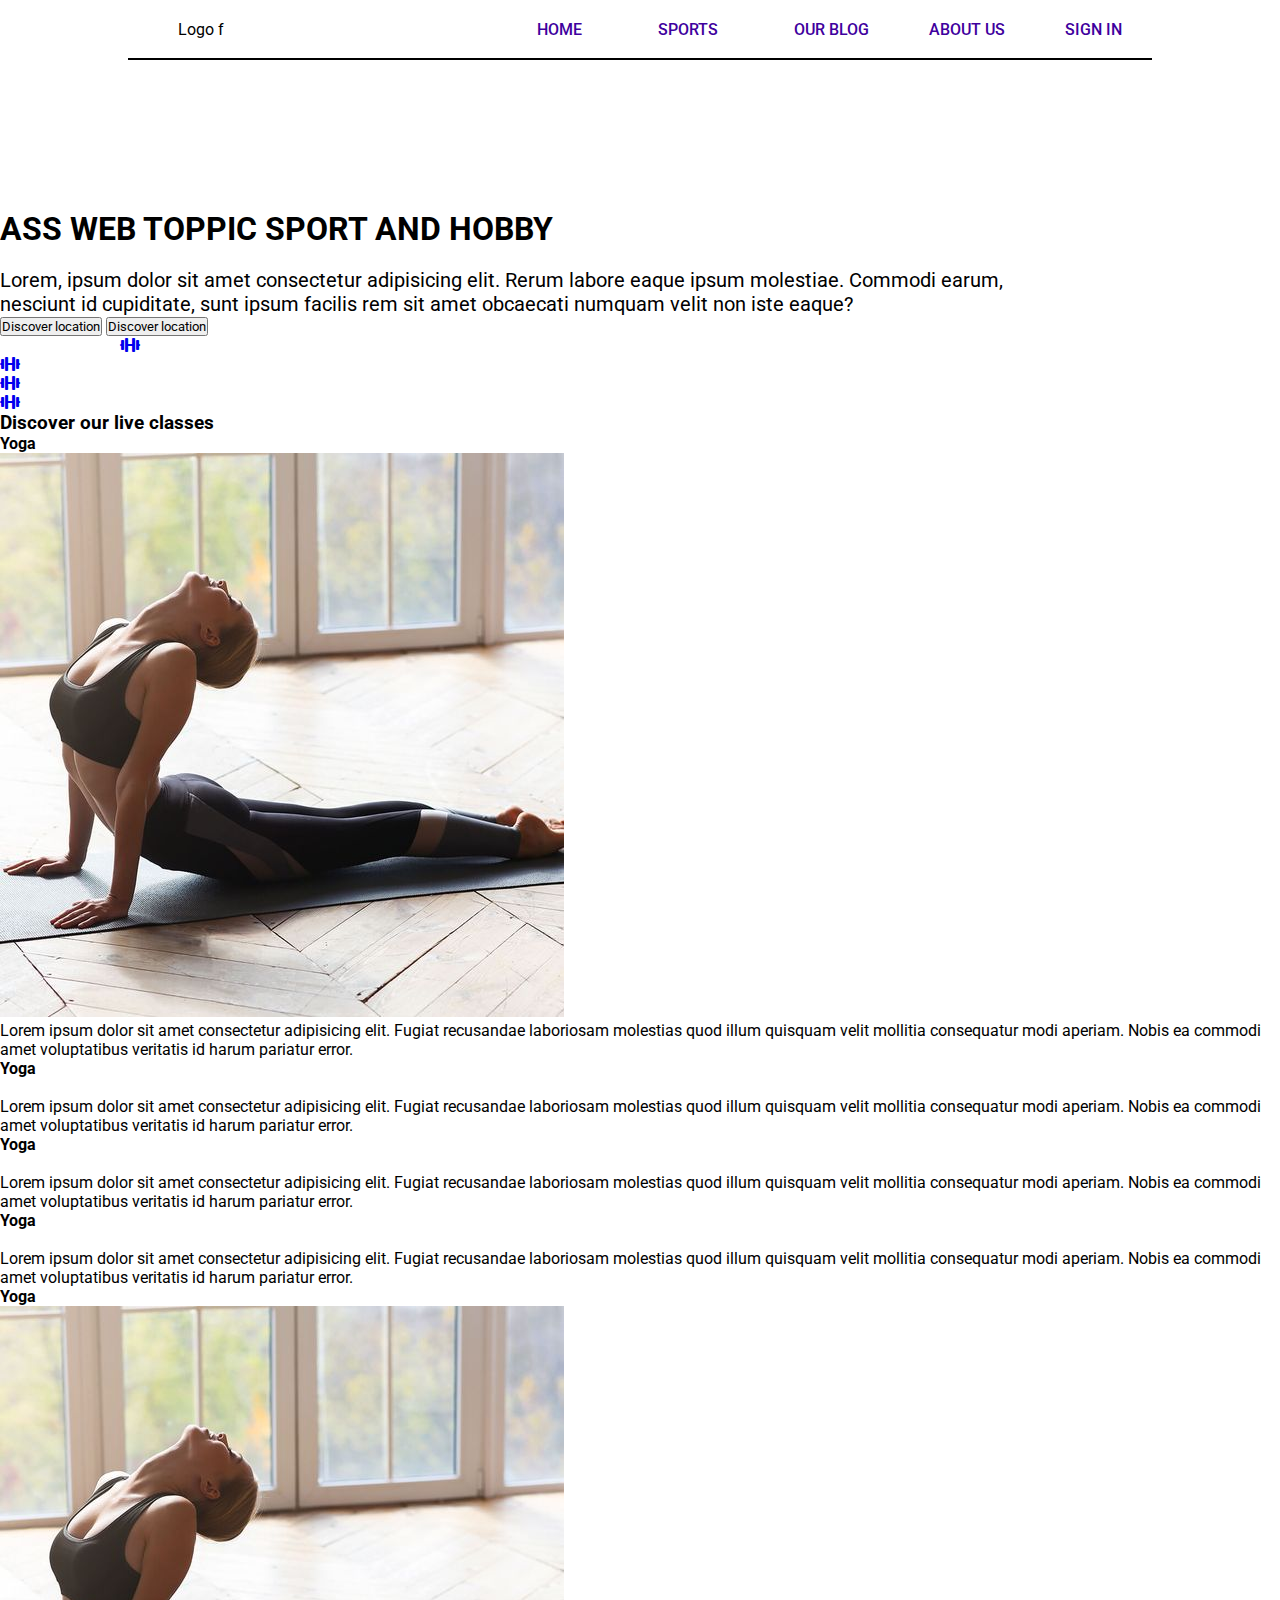
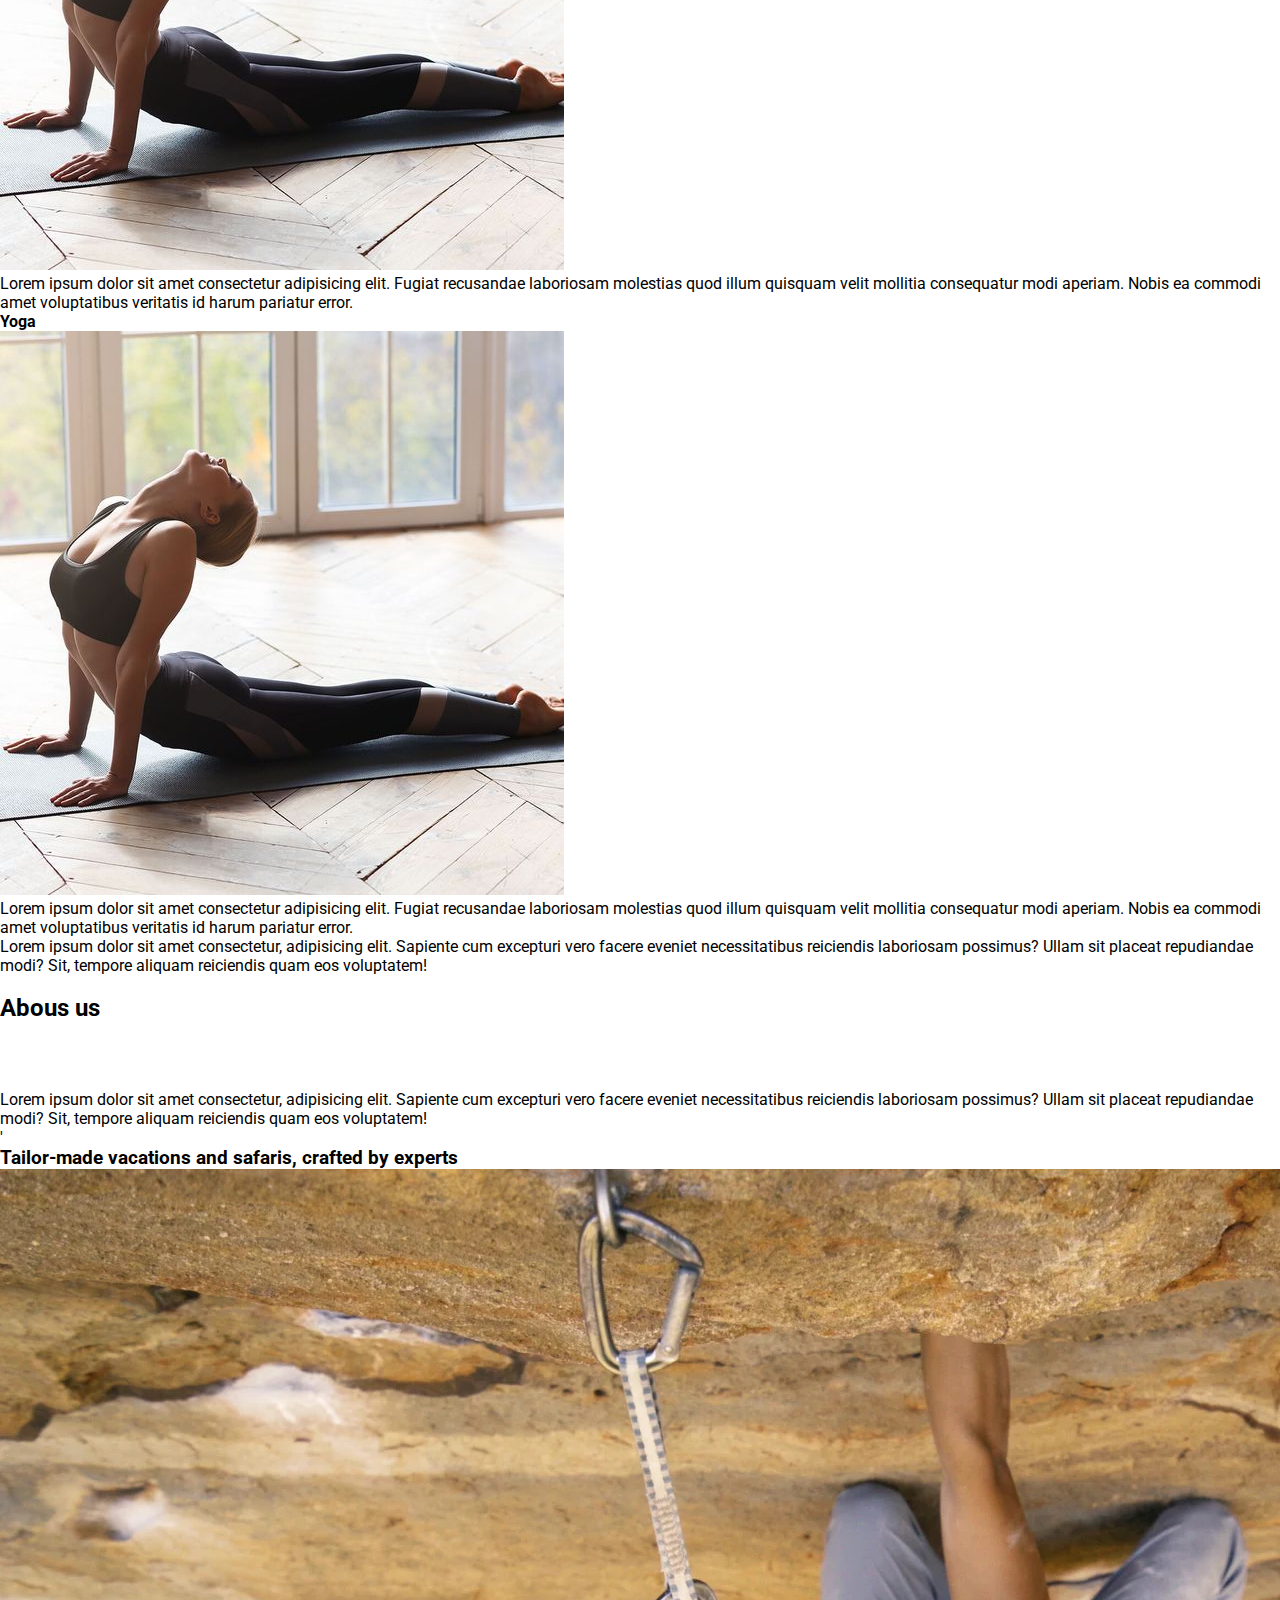
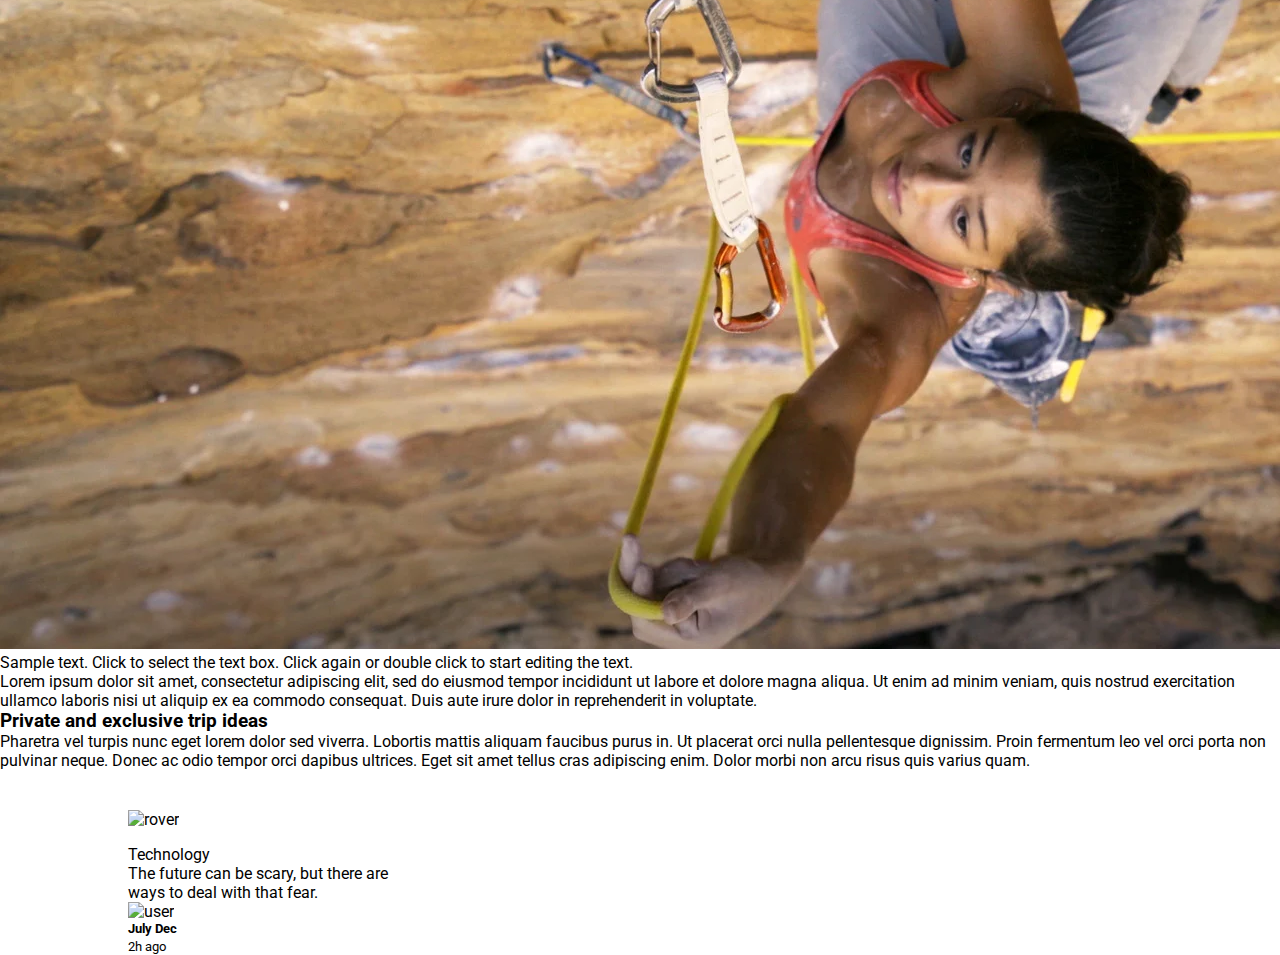
==== commit ab78ee11: "Merge remote-tracking branch 'origin/Mengngoun' into heng-dev" ====
--- a/index.html
+++ b/index.html
@@ -12,7 +12,7 @@
     <header>
       <nav class="menu">
         <div class="logo">
-          <p>Logo</p>
+          <p>Logo f</p>
         </div>
         <ul>
           <li>
@@ -42,77 +42,244 @@
         </ul>
       </nav>
     </header>
-    <main class="container">
-      <div class="banner">
-        <div class="text" style="line-height: 50px">
-          <p>Hiking</p>
-          BEST TWO WAY RADIOS FOR HIKING IN 2022: <br />
-          WALKIE-TALKIE REVIEW <br />
-          <a href="#" style="color: azure; font-size: 18px">
-            <button class="cardBtn" style="width: 100px; height: 28px">
-              Explore <span>&rarr;</span>
-            </button>
-          </a>
-        </div>
-      </div>
-      <section>
-        <h1 style="text-align: center; padding: 10px 0;">RECENT POSTS</h1>
-        <div class="grid-container">
-          <div class="grid-item">
-            <div class="card">
-              <img class="cardImg" src="./img/hiking-boots.jpg" alt="" />
-              <div class="card_content">
-                <div class="card_header">
-                  <h6 class="tagName" style="color: gray">#Hiking</h6>
-                  <h2>THE VERY BEST HIKING BOOTS FOR WIDE FEET</h2>
-                </div>
-                <p class="card_text">
-                  Sed do eiusmod tempor incididunt ut labore et dolore magna
-                  aliqua.
-                </p>
-                <button class="cardBtn">
-                  Explore <span style="margin-left: 2px">&rarr; </span>
-                </button>
-              </div>
+    <section class="container">
+      <div class="main">
+        <h1 style="padding-top: 150px">ASS WEB TOPPIC SPORT AND HOBBY</h1>
+        <p style="margin-top: 20px; font-size: 20px">
+          Lorem, ipsum dolor sit amet consectetur adipisicing elit. Rerum labore
+          eaque ipsum molestiae. Commodi earum, <br />nesciunt id cupiditate,
+          sunt ipsum facilis rem sit amet obcaecati numquam velit non iste
+          eaque?
+        </p>
+        <div class="buttonGroup">
+          <input type="button" value="Discover location" />
+          <input type="button" value="Discover location" />
+        </div>
+        <div class="box">
+          <div class="box1" style="margin-left: 120px">
+            <a href="#"><i class="fa-solid fa-dumbbell"></i></a>
+          </div>
+          <div class="box1">
+            <a href="#"><i class="fa-solid fa-dumbbell"></i></a>
+          </div>
+          <div class="box1">
+            <a href="#"><i class="fa-solid fa-dumbbell"></i></a>
+          </div>
+          <div class="box1">
+            <a href="#"><i class="fa-solid fa-dumbbell"></i></a>
+          </div>
+        </div>
+      </div>
+      <div class="boxh3">
+        <h3>Discover our live classes</h3>
+      </div>
+
+      <div class="discover">
+        <div class="items">
+          <div class="title">
+            <h4>Yoga</h4>
+          </div>
+          <div class="pic">
+            <img src="./img/yoga.jpg" alt="" />
+          </div>
+          <div class="paragraph">
+            <p>
+              Lorem ipsum dolor sit amet consectetur adipisicing elit. Fugiat
+              recusandae laboriosam molestias quod illum quisquam velit mollitia
+              consequatur modi aperiam. Nobis ea commodi amet voluptatibus
+              veritatis id harum pariatur error.
+            </p>
+          </div>
+        </div>
+        <div class="items">
+          <div class="title">
+            <h4>Yoga</h4>
+          </div>
+          <div class="pic">
+            <img src="./img/./img/yoga.jpg" alt="" />
+          </div>
+          <div class="paragraph">
+            <p>
+              Lorem ipsum dolor sit amet consectetur adipisicing elit. Fugiat
+              recusandae laboriosam molestias quod illum quisquam velit mollitia
+              consequatur modi aperiam. Nobis ea commodi amet voluptatibus
+              veritatis id harum pariatur error.
+            </p>
+          </div>
+        </div>
+        <div class="items">
+          <div class="title">
+            <h4>Yoga</h4>
+          </div>
+          <div class="pic">
+            <img src="./img/./img/1..jpg" alt="" />
+          </div>
+          <div class="paragraph">
+            <p>
+              Lorem ipsum dolor sit amet consectetur adipisicing elit. Fugiat
+              recusandae laboriosam molestias quod illum quisquam velit mollitia
+              consequatur modi aperiam. Nobis ea commodi amet voluptatibus
+              veritatis id harum pariatur error.
+            </p>
+          </div>
+        </div>
+        <div class="items">
+          <div class="title">
+            <h4>Yoga</h4>
+          </div>
+          <div class="pic">
+            <img src="./img/./img/1.webp" alt="" />
+          </div>
+          <div class="paragraph">
+            <p>
+              Lorem ipsum dolor sit amet consectetur adipisicing elit. Fugiat
+              recusandae laboriosam molestias quod illum quisquam velit mollitia
+              consequatur modi aperiam. Nobis ea commodi amet voluptatibus
+              veritatis id harum pariatur error.
+            </p>
+          </div>
+        </div>
+        <div class="items">
+          <div class="title">
+            <h4>Yoga</h4>
+          </div>
+          <div class="pic">
+            <img src="./img/yoga.jpg" alt="" />
+          </div>
+          <div class="paragraph">
+            <p>
+              Lorem ipsum dolor sit amet consectetur adipisicing elit. Fugiat
+              recusandae laboriosam molestias quod illum quisquam velit mollitia
+              consequatur modi aperiam. Nobis ea commodi amet voluptatibus
+              veritatis id harum pariatur error.
+            </p>
+          </div>
+        </div>
+        <div class="items">
+          <div class="title">
+            <h4>Yoga</h4>
+          </div>
+          <div class="pic">
+            <img src="./img/yoga.jpg" alt="" />
+          </div>
+          <div class="paragraph">
+            <p>
+              Lorem ipsum dolor sit amet consectetur adipisicing elit. Fugiat
+              recusandae laboriosam molestias quod illum quisquam velit mollitia
+              consequatur modi aperiam. Nobis ea commodi amet voluptatibus
+              veritatis id harum pariatur error.
+            </p>
+          </div>
+        </div>
+      </div>
+
+      <div class="page1">
+        <div class="columns1">
+          <div class="above">
+            <p>
+              Lorem ipsum dolor sit amet consectetur, adipisicing elit. Sapiente
+              cum excepturi vero facere eveniet necessitatibus reiciendis
+              laboriosam possimus? Ullam sit placeat repudiandae modi? Sit,
+              tempore aliquam reiciendis quam eos voluptatem!
+            </p>
+          </div>
+          <div class="below">
+            <img src="./img/1..jpg" alt="" />
+          </div>
+        </div>
+        <div class="columns2">
+          <h2>Abous us</h2>
+          <img src="./img/1..jpg" alt="" />
+        </div>
+        <div class="columns1">
+          <div class="below" style="margin-bottom: 30px">
+            <img src="./img/1..jpg" alt="" />
+          </div>
+          <div class="above">
+            <p>
+              Lorem ipsum dolor sit amet consectetur, adipisicing elit. Sapiente
+              cum excepturi vero facere eveniet necessitatibus reiciendis
+              laboriosam possimus? Ullam sit placeat repudiandae modi? Sit,
+              tempore aliquam reiciendis quam eos voluptatem!
+            </p>
+          </div>
+        </div>
+      </div>
+      <div class="page2">
+        '
+        <div class="picture">
+          <h3>Tailor-made vacations and safaris, crafted by experts</h3>
+          <img src="./img/1.webp" alt="" />
+          <p>
+            Sample text. Click to select the text box. Click again or double
+            click to start editing the text.
+          </p>
+        </div>
+        <div class="txt">
+          <p>
+            Lorem ipsum dolor sit amet, consectetur adipiscing elit, sed do
+            eiusmod tempor incididunt ut labore et dolore magna aliqua. Ut enim
+            ad minim veniam, quis nostrud exercitation ullamco laboris nisi ut
+            aliquip ex ea commodo consequat. Duis aute irure dolor in
+            reprehenderit in voluptate.
+          </p>
+        </div>
+      </div>
+      <div class="page3"></div>
+
+      <div class="page4"></div>
+      <div class="page5">
+        <div class="p">
+          <h3>Private and exclusive trip ideas</h3>
+          <p>
+            Pharetra vel turpis nunc eget lorem dolor sed viverra. Lobortis
+            mattis aliquam faucibus purus in. Ut placerat orci nulla
+            pellentesque dignissim. Proin fermentum leo vel orci porta non
+            pulvinar neque. Donec ac odio tempor orci dapibus ultrices. Eget sit
+            amet tellus cras adipiscing enim. Dolor morbi non arcu risus quis
+            varius quam.
+          </p>
+        </div>
+      </div>
+    </section>
+    <!-- <footer>
+      <div class="left">
+        <h3>Group:16</h3>
+        <p>Sport and Hobby</p>
+      </div>
+      <div class="right">
+        <a href="#"><i class="fa-brands fa-facebook-f"></i></a>
+        <a href="#"><i class="fa-brands fa-telegram"></i></a>
+        <a href="#"><i class="fa-brands fa-instagram"></i></a>
+        <a href="#"><i class="fa-brands fa-tiktok"></i></a>
+      </div>
+    </footer>
+     -->
+    <section>
+      <div class="card">
+        <div class="card-header">
+          <img
+            src="https://c0.wallpaperflare.com/preview/483/210/436/car-green-4x4-jeep.jpg"
+            alt="rover"
+          />
+        </div>
+        <div class="card-body">
+          <span class="tag tag-teal">Technology</span> 
+          <p>
+            The future can be scary, but there are ways to deal with that fear.
+          </p>
+          <div class="user">
+            <img
+              src="https://yt3.ggpht.com/a/AGF-l7-0J1G0Ue0mcZMw-99kMeVuBmRxiPjyvIYONg=s900-c-k-c0xffffffff-no-rj-mo"
+              alt="user"
+            />
+            <div class="user-info">
+              <h5>July Dec</h5>
+              <small>2h ago</small>
             </div>
           </div>
-          <div class="grid-item">
-            <div class="card">
-              <div class="cardImg"></div>
-              <div class="card_content">
-                <div class="card_header">
-                  <h6 class="tagName">Hiking</h6>
-                  <h2>THE VERY BEST HIKING BOOTS FOR WIDE FEET</h2>
-                </div>
-                <p class="card_text">
-                  Sed do eiusmod tempor incididunt ut labore et dolore magna
-                  aliqua.
-                </p>
-                <button class="cardBtn">Explore <span>&rarr;</span></button>
-              </div>
-            </div>
-          </div>
-
-          <div class="grid-item">
-            <div class="card">
-              <img class="cardImg" src="./img/hiking-boots.jpg" alt="" />
-              <div class="card_content">
-                <div class="card_header">
-                  <h6 class="tagName" style="color: gray">#Hiking</h6>
-                  <h2>THE VERY BEST HIKING BOOTS FOR WIDE FEET</h2>
-                </div>
-                <p class="card_text">
-                  Sed do eiusmod tempor incididunt ut labore et dolore magna
-                  aliqua.
-                </p>
-                <button class="cardBtn">
-                  Explore <span style="margin-left: 2px">&rarr; </span>
-                </button>
-              </div>
-            </div>
-          </div>
-        </div>
-      </section>
-    </main>
+        </div>
+      </div>
+    </section>
   </body>
 </html>
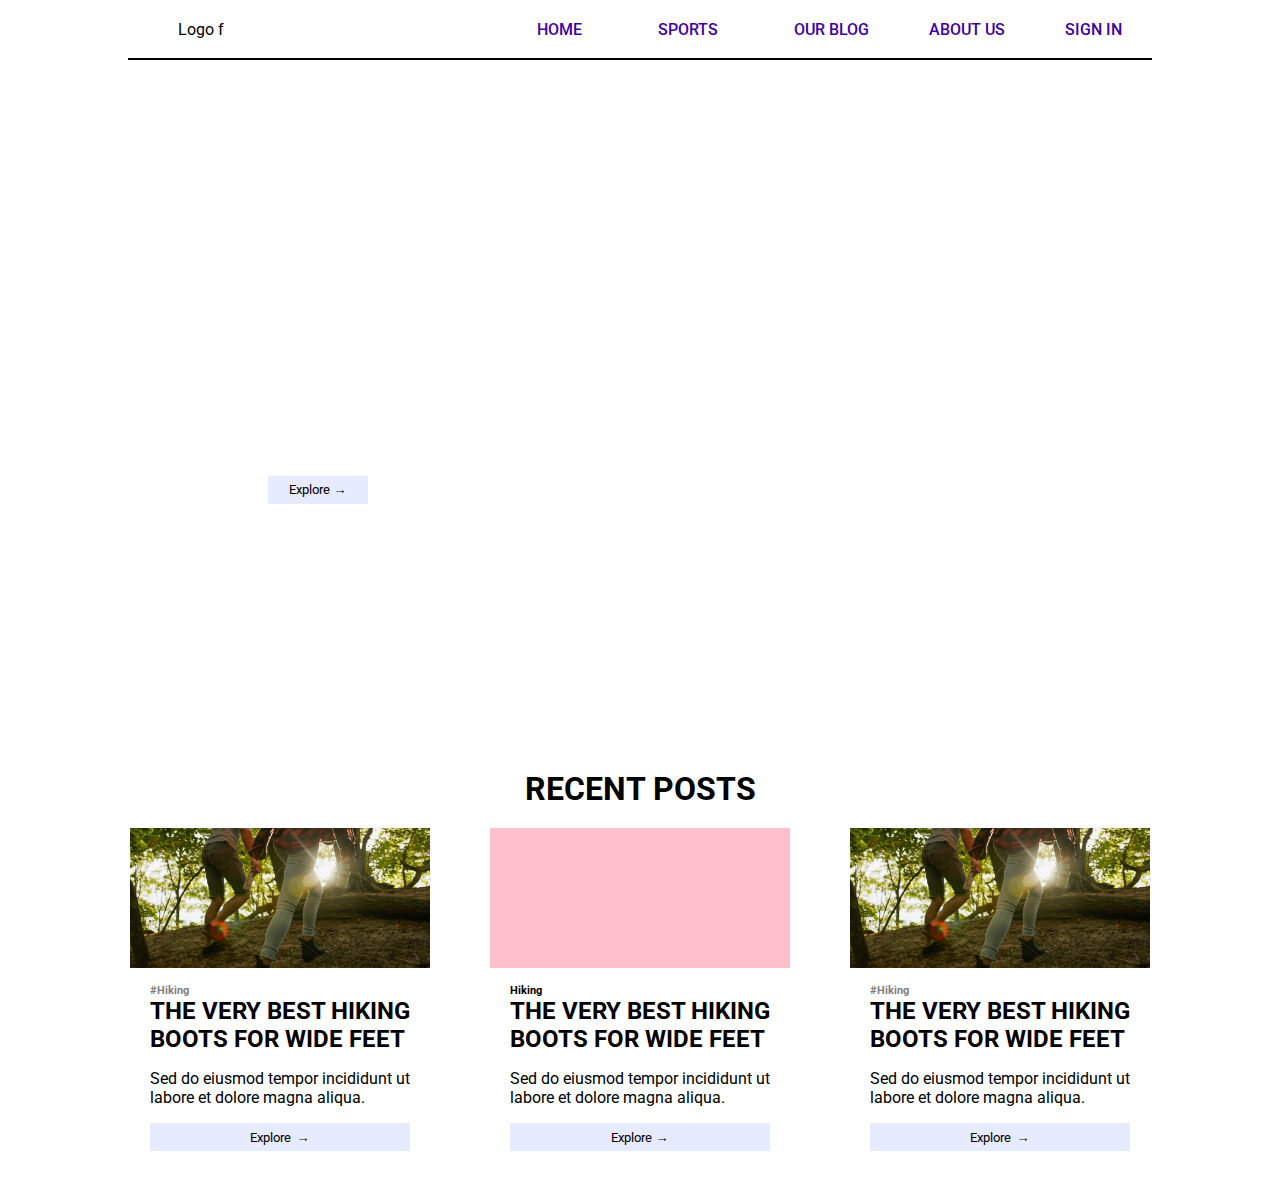
==== commit 8fba70cc: "Merge branch 'main' into heng-dev" ====
--- a/index.html
+++ b/index.html
@@ -42,244 +42,77 @@
         </ul>
       </nav>
     </header>
-    <section class="container">
-      <div class="main">
-        <h1 style="padding-top: 150px">ASS WEB TOPPIC SPORT AND HOBBY</h1>
-        <p style="margin-top: 20px; font-size: 20px">
-          Lorem, ipsum dolor sit amet consectetur adipisicing elit. Rerum labore
-          eaque ipsum molestiae. Commodi earum, <br />nesciunt id cupiditate,
-          sunt ipsum facilis rem sit amet obcaecati numquam velit non iste
-          eaque?
-        </p>
-        <div class="buttonGroup">
-          <input type="button" value="Discover location" />
-          <input type="button" value="Discover location" />
-        </div>
-        <div class="box">
-          <div class="box1" style="margin-left: 120px">
-            <a href="#"><i class="fa-solid fa-dumbbell"></i></a>
-          </div>
-          <div class="box1">
-            <a href="#"><i class="fa-solid fa-dumbbell"></i></a>
-          </div>
-          <div class="box1">
-            <a href="#"><i class="fa-solid fa-dumbbell"></i></a>
-          </div>
-          <div class="box1">
-            <a href="#"><i class="fa-solid fa-dumbbell"></i></a>
-          </div>
+    <main class="container">
+      <div class="banner">
+        <div class="text" style="line-height: 50px">
+          <p>Hiking</p>
+          BEST TWO WAY RADIOS FOR HIKING IN 2022: <br />
+          WALKIE-TALKIE REVIEW <br />
+          <a href="#" style="color: azure; font-size: 18px">
+            <button class="cardBtn" style="width: 100px; height: 28px">
+              Explore <span>&rarr;</span>
+            </button>
+          </a>
         </div>
       </div>
-      <div class="boxh3">
-        <h3>Discover our live classes</h3>
-      </div>
+      <section>
+        <h1 style="text-align: center; padding: 10px 0;">RECENT POSTS</h1>
+        <div class="grid-container">
+          <div class="grid-item">
+            <div class="card">
+              <img class="cardImg" src="./img/hiking-boots.jpg" alt="" />
+              <div class="card_content">
+                <div class="card_header">
+                  <h6 class="tagName" style="color: gray">#Hiking</h6>
+                  <h2>THE VERY BEST HIKING BOOTS FOR WIDE FEET</h2>
+                </div>
+                <p class="card_text">
+                  Sed do eiusmod tempor incididunt ut labore et dolore magna
+                  aliqua.
+                </p>
+                <button class="cardBtn">
+                  Explore <span style="margin-left: 2px">&rarr; </span>
+                </button>
+              </div>
+            </div>
+          </div>
+          <div class="grid-item">
+            <div class="card">
+              <div class="cardImg"></div>
+              <div class="card_content">
+                <div class="card_header">
+                  <h6 class="tagName">Hiking</h6>
+                  <h2>THE VERY BEST HIKING BOOTS FOR WIDE FEET</h2>
+                </div>
+                <p class="card_text">
+                  Sed do eiusmod tempor incididunt ut labore et dolore magna
+                  aliqua.
+                </p>
+                <button class="cardBtn">Explore <span>&rarr;</span></button>
+              </div>
+            </div>
+          </div>
 
-      <div class="discover">
-        <div class="items">
-          <div class="title">
-            <h4>Yoga</h4>
-          </div>
-          <div class="pic">
-            <img src="./img/yoga.jpg" alt="" />
-          </div>
-          <div class="paragraph">
-            <p>
-              Lorem ipsum dolor sit amet consectetur adipisicing elit. Fugiat
-              recusandae laboriosam molestias quod illum quisquam velit mollitia
-              consequatur modi aperiam. Nobis ea commodi amet voluptatibus
-              veritatis id harum pariatur error.
-            </p>
-          </div>
-        </div>
-        <div class="items">
-          <div class="title">
-            <h4>Yoga</h4>
-          </div>
-          <div class="pic">
-            <img src="./img/./img/yoga.jpg" alt="" />
-          </div>
-          <div class="paragraph">
-            <p>
-              Lorem ipsum dolor sit amet consectetur adipisicing elit. Fugiat
-              recusandae laboriosam molestias quod illum quisquam velit mollitia
-              consequatur modi aperiam. Nobis ea commodi amet voluptatibus
-              veritatis id harum pariatur error.
-            </p>
-          </div>
-        </div>
-        <div class="items">
-          <div class="title">
-            <h4>Yoga</h4>
-          </div>
-          <div class="pic">
-            <img src="./img/./img/1..jpg" alt="" />
-          </div>
-          <div class="paragraph">
-            <p>
-              Lorem ipsum dolor sit amet consectetur adipisicing elit. Fugiat
-              recusandae laboriosam molestias quod illum quisquam velit mollitia
-              consequatur modi aperiam. Nobis ea commodi amet voluptatibus
-              veritatis id harum pariatur error.
-            </p>
-          </div>
-        </div>
-        <div class="items">
-          <div class="title">
-            <h4>Yoga</h4>
-          </div>
-          <div class="pic">
-            <img src="./img/./img/1.webp" alt="" />
-          </div>
-          <div class="paragraph">
-            <p>
-              Lorem ipsum dolor sit amet consectetur adipisicing elit. Fugiat
-              recusandae laboriosam molestias quod illum quisquam velit mollitia
-              consequatur modi aperiam. Nobis ea commodi amet voluptatibus
-              veritatis id harum pariatur error.
-            </p>
-          </div>
-        </div>
-        <div class="items">
-          <div class="title">
-            <h4>Yoga</h4>
-          </div>
-          <div class="pic">
-            <img src="./img/yoga.jpg" alt="" />
-          </div>
-          <div class="paragraph">
-            <p>
-              Lorem ipsum dolor sit amet consectetur adipisicing elit. Fugiat
-              recusandae laboriosam molestias quod illum quisquam velit mollitia
-              consequatur modi aperiam. Nobis ea commodi amet voluptatibus
-              veritatis id harum pariatur error.
-            </p>
-          </div>
-        </div>
-        <div class="items">
-          <div class="title">
-            <h4>Yoga</h4>
-          </div>
-          <div class="pic">
-            <img src="./img/yoga.jpg" alt="" />
-          </div>
-          <div class="paragraph">
-            <p>
-              Lorem ipsum dolor sit amet consectetur adipisicing elit. Fugiat
-              recusandae laboriosam molestias quod illum quisquam velit mollitia
-              consequatur modi aperiam. Nobis ea commodi amet voluptatibus
-              veritatis id harum pariatur error.
-            </p>
-          </div>
-        </div>
-      </div>
-
-      <div class="page1">
-        <div class="columns1">
-          <div class="above">
-            <p>
-              Lorem ipsum dolor sit amet consectetur, adipisicing elit. Sapiente
-              cum excepturi vero facere eveniet necessitatibus reiciendis
-              laboriosam possimus? Ullam sit placeat repudiandae modi? Sit,
-              tempore aliquam reiciendis quam eos voluptatem!
-            </p>
-          </div>
-          <div class="below">
-            <img src="./img/1..jpg" alt="" />
-          </div>
-        </div>
-        <div class="columns2">
-          <h2>Abous us</h2>
-          <img src="./img/1..jpg" alt="" />
-        </div>
-        <div class="columns1">
-          <div class="below" style="margin-bottom: 30px">
-            <img src="./img/1..jpg" alt="" />
-          </div>
-          <div class="above">
-            <p>
-              Lorem ipsum dolor sit amet consectetur, adipisicing elit. Sapiente
-              cum excepturi vero facere eveniet necessitatibus reiciendis
-              laboriosam possimus? Ullam sit placeat repudiandae modi? Sit,
-              tempore aliquam reiciendis quam eos voluptatem!
-            </p>
-          </div>
-        </div>
-      </div>
-      <div class="page2">
-        '
-        <div class="picture">
-          <h3>Tailor-made vacations and safaris, crafted by experts</h3>
-          <img src="./img/1.webp" alt="" />
-          <p>
-            Sample text. Click to select the text box. Click again or double
-            click to start editing the text.
-          </p>
-        </div>
-        <div class="txt">
-          <p>
-            Lorem ipsum dolor sit amet, consectetur adipiscing elit, sed do
-            eiusmod tempor incididunt ut labore et dolore magna aliqua. Ut enim
-            ad minim veniam, quis nostrud exercitation ullamco laboris nisi ut
-            aliquip ex ea commodo consequat. Duis aute irure dolor in
-            reprehenderit in voluptate.
-          </p>
-        </div>
-      </div>
-      <div class="page3"></div>
-
-      <div class="page4"></div>
-      <div class="page5">
-        <div class="p">
-          <h3>Private and exclusive trip ideas</h3>
-          <p>
-            Pharetra vel turpis nunc eget lorem dolor sed viverra. Lobortis
-            mattis aliquam faucibus purus in. Ut placerat orci nulla
-            pellentesque dignissim. Proin fermentum leo vel orci porta non
-            pulvinar neque. Donec ac odio tempor orci dapibus ultrices. Eget sit
-            amet tellus cras adipiscing enim. Dolor morbi non arcu risus quis
-            varius quam.
-          </p>
-        </div>
-      </div>
-    </section>
-    <!-- <footer>
-      <div class="left">
-        <h3>Group:16</h3>
-        <p>Sport and Hobby</p>
-      </div>
-      <div class="right">
-        <a href="#"><i class="fa-brands fa-facebook-f"></i></a>
-        <a href="#"><i class="fa-brands fa-telegram"></i></a>
-        <a href="#"><i class="fa-brands fa-instagram"></i></a>
-        <a href="#"><i class="fa-brands fa-tiktok"></i></a>
-      </div>
-    </footer>
-     -->
-    <section>
-      <div class="card">
-        <div class="card-header">
-          <img
-            src="https://c0.wallpaperflare.com/preview/483/210/436/car-green-4x4-jeep.jpg"
-            alt="rover"
-          />
-        </div>
-        <div class="card-body">
-          <span class="tag tag-teal">Technology</span> 
-          <p>
-            The future can be scary, but there are ways to deal with that fear.
-          </p>
-          <div class="user">
-            <img
-              src="https://yt3.ggpht.com/a/AGF-l7-0J1G0Ue0mcZMw-99kMeVuBmRxiPjyvIYONg=s900-c-k-c0xffffffff-no-rj-mo"
-              alt="user"
-            />
-            <div class="user-info">
-              <h5>July Dec</h5>
-              <small>2h ago</small>
+          <div class="grid-item">
+            <div class="card">
+              <img class="cardImg" src="./img/hiking-boots.jpg" alt="" />
+              <div class="card_content">
+                <div class="card_header">
+                  <h6 class="tagName" style="color: gray">#Hiking</h6>
+                  <h2>THE VERY BEST HIKING BOOTS FOR WIDE FEET</h2>
+                </div>
+                <p class="card_text">
+                  Sed do eiusmod tempor incididunt ut labore et dolore magna
+                  aliqua.
+                </p>
+                <button class="cardBtn">
+                  Explore <span style="margin-left: 2px">&rarr; </span>
+                </button>
+              </div>
             </div>
           </div>
         </div>
-      </div>
-    </section>
+      </section>
+    </main>
   </body>
 </html>
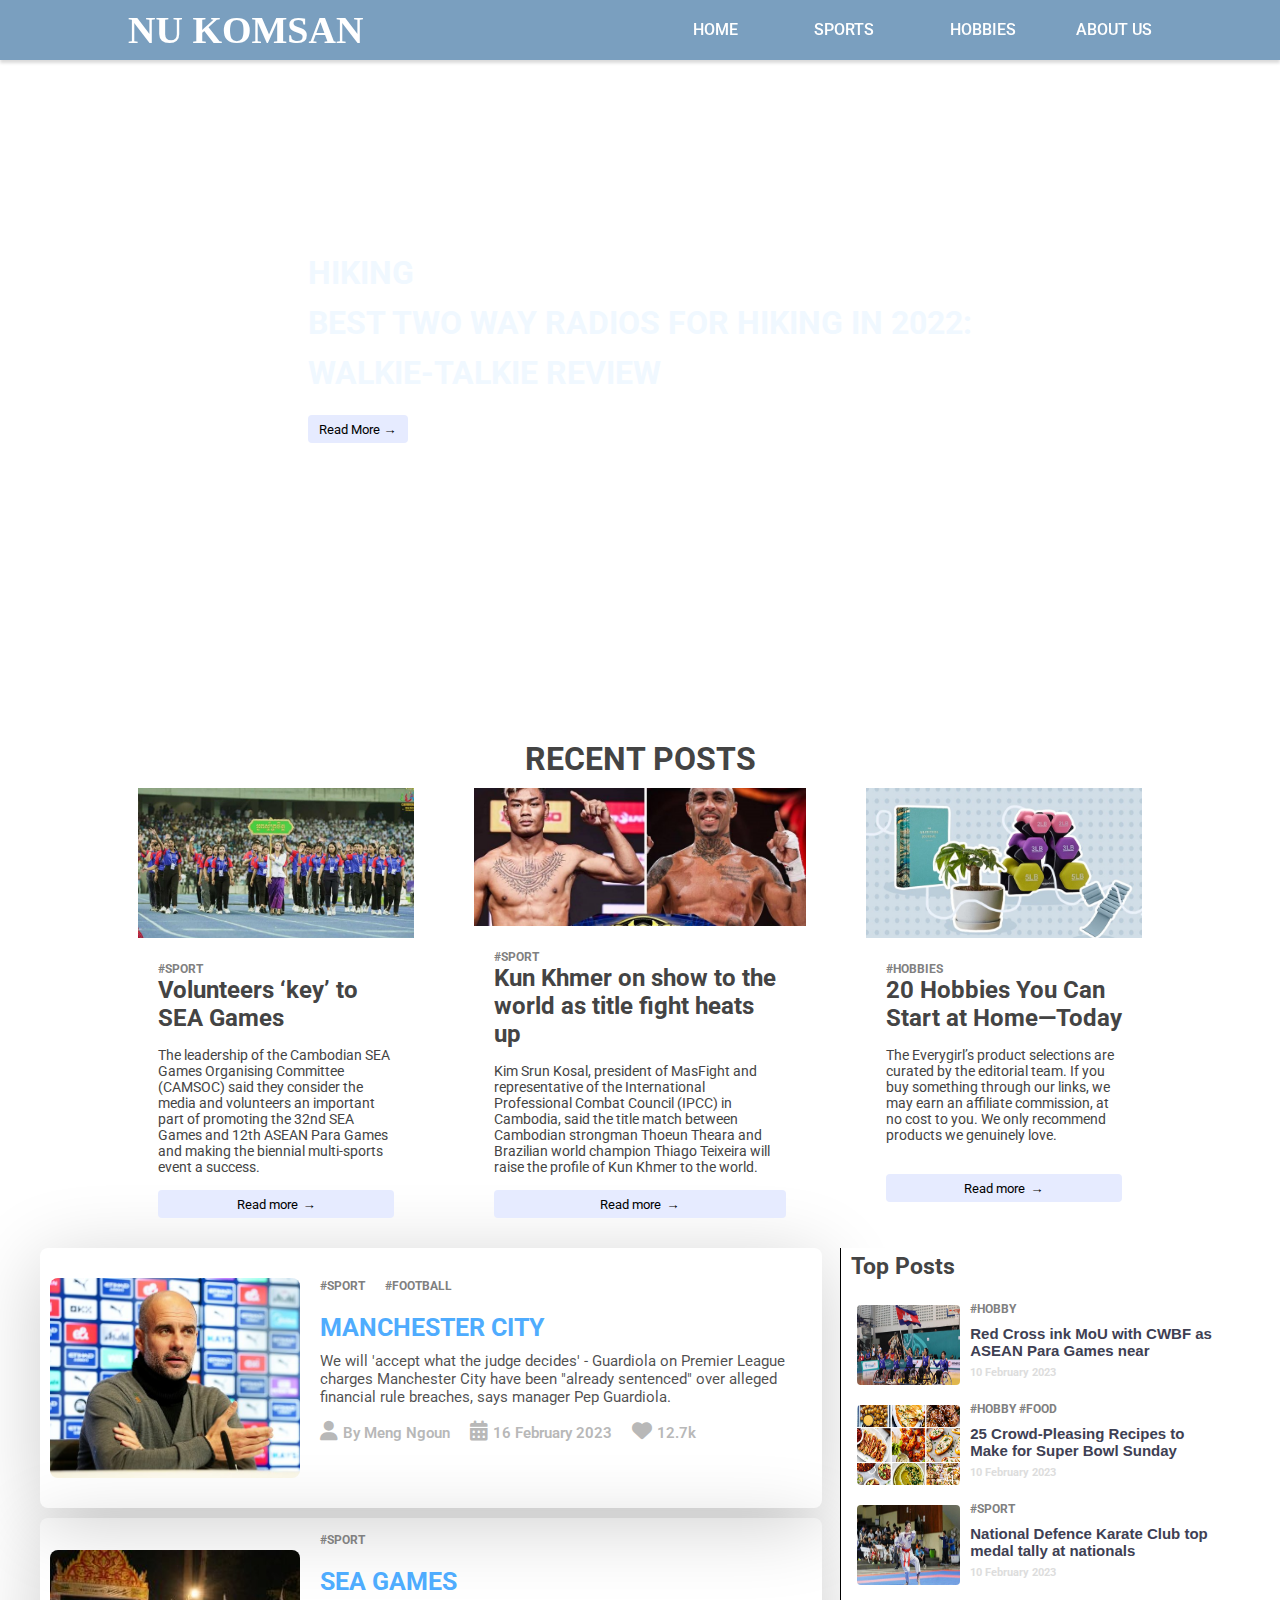
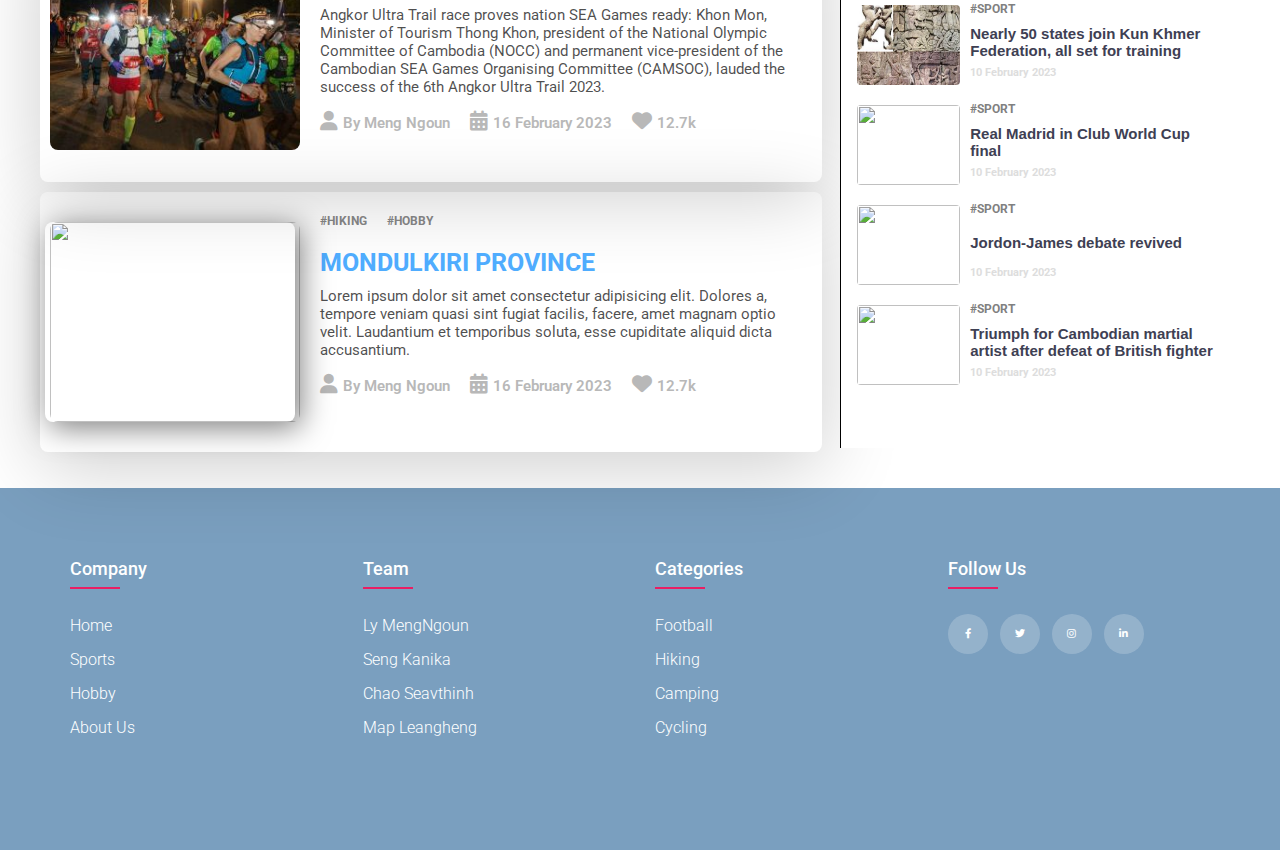
==== commit 7a1cb840: "new feat" ====
--- a/index.html
+++ b/index.html
@@ -11,9 +11,7 @@
   <body>
     <header>
       <nav class="menu">
-        <div class="logo">
-          <p>Logo f</p>
-        </div>
+        <div class="logo">NU KOMSAN</div>
         <ul>
           <li>
             <a href="#">Home</a>
@@ -21,23 +19,23 @@
           <li class="dropdown">
             <div class="sport">Sports</div>
             <div class="dropdown-content">
-              <a href="#">Basketball</a>
-              <a href="#">Football</a>
-              <a href="#">Hiking</a>
-              <a href="#">volleyball</a>
+              <a href="./pages/football.html">Basketball</a>
+              <a href="./pages/football.html">Football</a>
+              <a href="./pages/football.html">Volleyball</a>
+            </div>
+          </li>
+          <li class="dropdown">
+            <a href="#">Hobbies</a>
+            <div class="dropdown-content">
+              <a href="./pages/hiking.html">Hiking</a>
+              <a href="./pages/cycling.html">Camping</a>
               <a href="#">Cycling</a>
-              <a href="#">camping</a>
+              <a href="#">Reading</a>
             </div>
           </li>
+
           <li>
-            <a href="#">Our Blog</a>
-          </li>
-
-          <li>
-            <a href="#">About Us</a>
-          </li>
-          <li>
-            <a href="#">Sign in</a>
+            <a href="./pages/about.html">About Us</a>
           </li>
         </ul>
       </nav>
@@ -45,74 +43,441 @@
     <main class="container">
       <div class="banner">
         <div class="text" style="line-height: 50px">
-          <p>Hiking</p>
-          BEST TWO WAY RADIOS FOR HIKING IN 2022: <br />
-          WALKIE-TALKIE REVIEW <br />
-          <a href="#" style="color: azure; font-size: 18px">
+          <h1
+            style="color: aliceblue; font-size: 32px; text-transform: uppercase"
+          >
+            Hiking <br />
+            BEST TWO WAY RADIOS FOR HIKING IN 2022: <br />
+            WALKIE-TALKIE REVIEW <br />
+          </h1>
+          <a
+            href="./pages/hikingdetail.html"
+            style="color: aliceblue; font-size: 18px"
+          >
             <button class="cardBtn" style="width: 100px; height: 28px">
-              Explore <span>&rarr;</span>
+              Read More <span>&rarr;</span>
             </button>
           </a>
         </div>
       </div>
+
       <section>
-        <h1 style="text-align: center; padding: 10px 0;">RECENT POSTS</h1>
+        <h1 style="text-align: center; padding-top: 20px">RECENT POSTS</h1>
         <div class="grid-container">
           <div class="grid-item">
             <div class="card">
-              <img class="cardImg" src="./img/hiking-boots.jpg" alt="" />
+              <img
+                class="cardImg"
+                src="./img/youth_volunteers_during_the_3rd_national_games_at_morodok_techo_stadium_last_year._supplied.jpg"
+                alt=""
+              />
               <div class="card_content">
                 <div class="card_header">
-                  <h6 class="tagName" style="color: gray">#Hiking</h6>
-                  <h2>THE VERY BEST HIKING BOOTS FOR WIDE FEET</h2>
+                  <h6 class="tagName" style="color: gray">#SPORT</h6>
+                  <h2>Volunteers ‘key’ to SEA Games</h2>
                 </div>
                 <p class="card_text">
-                  Sed do eiusmod tempor incididunt ut labore et dolore magna
-                  aliqua.
+                  The leadership of the Cambodian SEA Games Organising Committee
+                  (CAMSOC) said they consider the media and volunteers an
+                  important part of promoting the 32nd SEA Games and 12th ASEAN
+                  Para Games and making the biennial multi-sports event a
+                  success.
                 </p>
                 <button class="cardBtn">
-                  Explore <span style="margin-left: 2px">&rarr; </span>
+                  Read more <span style="margin-left: 2px">&rarr; </span>
                 </button>
               </div>
             </div>
           </div>
           <div class="grid-item">
             <div class="card">
-              <div class="cardImg"></div>
+              <img
+                class="cardImg"
+                src="./img/photo_2023-02-10_11-04-05.jpg"
+                alt=""
+              />
               <div class="card_content">
                 <div class="card_header">
-                  <h6 class="tagName">Hiking</h6>
-                  <h2>THE VERY BEST HIKING BOOTS FOR WIDE FEET</h2>
+                  <h6 class="tagName" style="color: gray">#SPORT</h6>
+                  <h2>
+                    Kun Khmer on show to the world as title fight heats up
+                  </h2>
                 </div>
                 <p class="card_text">
-                  Sed do eiusmod tempor incididunt ut labore et dolore magna
-                  aliqua.
-                </p>
-                <button class="cardBtn">Explore <span>&rarr;</span></button>
-              </div>
-            </div>
-          </div>
-
-          <div class="grid-item">
-            <div class="card">
-              <img class="cardImg" src="./img/hiking-boots.jpg" alt="" />
-              <div class="card_content">
-                <div class="card_header">
-                  <h6 class="tagName" style="color: gray">#Hiking</h6>
-                  <h2>THE VERY BEST HIKING BOOTS FOR WIDE FEET</h2>
-                </div>
-                <p class="card_text">
-                  Sed do eiusmod tempor incididunt ut labore et dolore magna
-                  aliqua.
+                  Kim Srun Kosal, president of MasFight and representative of
+                  the International Professional Combat Council (IPCC) in
+                  Cambodia, said the title match between Cambodian strongman
+                  Thoeun Theara and Brazilian world champion Thiago Teixeira
+                  will raise the profile of Kun Khmer to the world.
                 </p>
                 <button class="cardBtn">
-                  Explore <span style="margin-left: 2px">&rarr; </span>
+                  Read more <span style="margin-left: 2px">&rarr; </span>
                 </button>
               </div>
             </div>
+          </div>
+
+          <div class="grid-item">
+            <a href="./pages/hobbyDetail.html">
+              <div class="card">
+                <img
+                  class="cardImg"
+                  src="./img/the-everygirl-gallery-.jpg"
+                  alt=""
+                />
+                <div class="card_content">
+                  <div class="card_header">
+                    <h6 class="tagName" style="color: gray">#HOBBIES</h6>
+                    <h2>20 Hobbies You Can Start at Home—Today</h2>
+                  </div>
+                  <p class="card_text">
+                    The Everygirl’s product selections are curated by the
+                    editorial team. If you buy something through our links, we
+                    may earn an affiliate commission, at no cost to you. We only
+                    recommend products we genuinely love. <br />
+                    <br />
+                  </p>
+
+                  <button class="cardBtn">
+                    Read more <span style="margin-left: 2px">&rarr; </span>
+                  </button>
+                </div>
+              </div></a
+            >
           </div>
         </div>
       </section>
+
+      <div class="blogcontainer">
+        <div class="blogleft">
+          <div class="blog-post">
+            <a href="./pages/FootballDetail.html">
+              <div class="blog-post_img">
+                <img src="./img//0_GettyImages-1456199902.jpg" alt="" /></div
+            ></a>
+            <div class="blog-post_info">
+              <div class="blog-post_date">
+                <div class="fauser">
+                  <h6 class="tagName" style="color: gray">#SPORT</h6>
+                </div>
+                <div class="fauser">
+                  <h6 class="tagName" style="color: gray">#FOOTBALL</h6>
+                </div>
+              </div>
+              <h1 class="blog-post_title">Manchester City</h1>
+              <a href="./pages/FootballDetail.html">
+                <p class="blog-post_text">
+                  We will 'accept what the judge decides' - Guardiola on Premier
+                  League charges Manchester City have been "already sentenced"
+                  over alleged financial rule breaches, says manager Pep
+                  Guardiola.
+                </p>
+              </a>
+              <div class="blog-post_info">
+                <div class="blog-post_date">
+                  <div class="fauser">
+                    <i class="fa-solid fa-user"></i>By Meng Ngoun
+                  </div>
+                  <div class="fauser">
+                    <i class="fa-solid fa-calendar-days"></i>16 February 2023
+                  </div>
+                  <div class="faheart">
+                    <i class="fa-solid fa-heart"></i>12.7k
+                  </div>
+                </div>
+              </div>
+            </div>
+          </div>
+          <div class="blog-post">
+            <div class="blog-post_img">
+              <img
+                src="./img/participants_from_43_countries_join_the_the_angkor_ultra_trail_100km_race_in_siem_reap_on_february_4._cambodia_2023.jpg"
+                alt=""
+              />
+            </div>
+            <div class="blog-post_info">
+              <div class="blog-post_date">
+                <div class="fauser">
+                  <h6
+                    class="tagName"
+                    style="color: gray; text-transform: uppercase"
+                  >
+                    #SPORT
+                  </h6>
+                </div>
+              </div>
+              <h1 class="blog-post_title">SEA Games</h1>
+              <p class="blog-post_text">
+                Angkor Ultra Trail race proves nation SEA Games ready: Khon Mon,
+                Minister of Tourism Thong Khon, president of the National
+                Olympic Committee of Cambodia (NOCC) and permanent
+                vice-president of the Cambodian SEA Games Organising Committee
+                (CAMSOC), lauded the success of the 6th Angkor Ultra Trail 2023.
+              </p>
+              <div class="blog-post_info">
+                <div class="blog-post_date">
+                  <div class="fauser">
+                    <i class="fa-solid fa-user"></i>By Meng Ngoun
+                  </div>
+                  <div class="fauser">
+                    <i class="fa-solid fa-calendar-days"></i>16 February 2023
+                  </div>
+                  <div class="faheart">
+                    <i class="fa-solid fa-heart"></i>12.7k
+                  </div>
+                </div>
+              </div>
+            </div>
+          </div>
+          <div class="blog-post">
+            <div class="blog-post_img">
+              <img
+                src="https://i.pinimg.com/564x/f8/ab/9e/f8ab9e6e0d9c04315c479183fc9c3579.jpg"
+                alt=""
+              />
+            </div>
+            <div class="blog-post_info">
+              <div class="blog-post_date">
+                <div class="fauser">
+                  <h6
+                    class="tagName"
+                    style="color: gray; text-transform: uppercase"
+                  >
+                    #Hiking
+                  </h6>
+                </div>
+                <div class="fauser">
+                  <h6
+                    class="tagName"
+                    style="color: gray; text-transform: uppercase"
+                  >
+                    #Hobby
+                  </h6>
+                </div>
+              </div>
+              <h1 class="blog-post_title">Mondulkiri Province</h1>
+              <p class="blog-post_text">
+                Lorem ipsum dolor sit amet consectetur adipisicing elit. Dolores
+                a, tempore veniam quasi sint fugiat facilis, facere, amet magnam
+                optio velit. Laudantium et temporibus soluta, esse cupiditate
+                aliquid dicta accusantium.
+              </p>
+              <div class="blog-post_info">
+                <div class="blog-post_date">
+                  <div class="fauser">
+                    <i class="fa-solid fa-user"></i>By Meng Ngoun
+                  </div>
+                  <div class="fauser">
+                    <i class="fa-solid fa-calendar-days"></i>16 February 2023
+                  </div>
+                  <div class="faheart">
+                    <i class="fa-solid fa-heart"></i>12.7k
+                  </div>
+                </div>
+              </div>
+            </div>
+          </div>
+        </div>
+        <div class="blogright">
+          <!-- topport  -->
+          <h2 class="postbigtitle">Top Posts</h2>
+          <div class="toppost">
+            <div class="profile">
+              <img src="./img/asean-para-games.jpg" alt="" />
+            </div>
+            <div class="description">
+              <div class="postcategory">
+                <h6
+                  class="tagName"
+                  style="color: gray; text-transform: uppercase"
+                >
+                  #Hobby
+                </h6>
+              </div>
+              <div class="posttitle">
+                Red Cross ink MoU with CWBF as ASEAN Para Games near
+              </div>
+              <div class="postdate">10 February 2023</div>
+            </div>
+          </div>
+
+          <div class="toppost">
+            <div class="profile">
+              <img
+                src="./img/super-bowl-recipes-the-everygirl-featured-474x316.png"
+                alt=""
+              />
+            </div>
+            <div class="description">
+              <div class="postcategory">
+                <h6
+                  class="tagName"
+                  style="color: gray; text-transform: uppercase"
+                >
+                  #Hobby #FOOD
+                </h6>
+              </div>
+              <div class="posttitle">
+                25 Crowd-Pleasing Recipes to Make for Super Bowl Sunday
+              </div>
+              <div class="postdate">10 February 2023</div>
+            </div>
+          </div>
+          <div class="toppost">
+            <div class="profile">
+              <img
+                src="./img/topic-26.-opening-ceremony-of-2022-national-karate-championship-at-rupp-on-feb-03-2023-by-cambodia-2023-3.jpg"
+                alt=""
+              />
+            </div>
+            <div class="description">
+              <div class="postcategory">
+                <h6
+                  class="tagName"
+                  style="color: gray; text-transform: uppercase"
+                >
+                  #SPORT
+                </h6>
+              </div>
+              <div class="posttitle">
+                National Defence Karate Club top medal tally at nationals
+              </div>
+              <div class="postdate">10 February 2023</div>
+            </div>
+          </div>
+
+          <div class="toppost">
+            <div class="profile">
+              <img
+                src="./img/sculptures_of_khmer_martial_arts_at_angkor_wat_and_other_ancient_cambodian_temples._apsara_national_authority.jpg"
+                alt=""
+              />
+            </div>
+            <div class="description">
+              <div class="postcategory">
+                <h6
+                  class="tagName"
+                  style="color: gray; text-transform: uppercase"
+                >
+                  #SPORT
+                </h6>
+              </div>
+              <div class="posttitle">
+                Nearly 50 states join Kun Khmer Federation, all set for training
+              </div>
+              <div class="postdate">10 February 2023</div>
+            </div>
+          </div>
+
+          <div class="toppost">
+            <div class="profile">
+              <img
+                src="https://www.khmertimeskh.com/wp-content/uploads/2023/02/53478-360x245.jpg"
+                alt=""
+              />
+            </div>
+            <div class="description">
+              <div class="postcategory">
+                <h6
+                  class="tagName"
+                  style="color: gray; text-transform: uppercase"
+                >
+                  #SPORT
+                </h6>
+              </div>
+              <div class="posttitle">Real Madrid in Club World Cup final</div>
+              <div class="postdate">10 February 2023</div>
+            </div>
+          </div>
+
+          <div class="toppost">
+            <div class="profile">
+              <img
+                src="https://www.khmertimeskh.com/wp-content/uploads/2023/02/53386-360x245.jpg"
+                alt=""
+              />
+            </div>
+            <div class="description">
+              <div class="postcategory">
+                <h6
+                  class="tagName"
+                  style="color: gray; text-transform: uppercase"
+                >
+                  #SPORT
+                </h6>
+              </div>
+              <div class="posttitle">Jordon-James debate revived</div>
+              <div class="postdate">10 February 2023</div>
+            </div>
+          </div>
+
+          <div class="toppost">
+            <div class="profile">
+              <img
+                src=".https://www.khmertimeskh.com/wp-content/uploads/2023/02/Triumph-for-Cambodian-martial-artist-after-defeat-of-British-fighter-360x245.jpg"
+                alt=""
+              />
+            </div>
+            <div class="description">
+              <div class="postcategory">
+                <h6
+                  class="tagName"
+                  style="color: gray; text-transform: uppercase"
+                >
+                  #SPORT
+                </h6>
+              </div>
+              <div class="posttitle">
+                Triumph for Cambodian martial artist after defeat of British
+                fighter
+              </div>
+              <div class="postdate">10 February 2023</div>
+            </div>
+          </div>
+        </div>
+      </div>
     </main>
+    <footer class="footer">
+      <div class="container">
+        <div class="row">
+          <div class="footer-col">
+            <h4>company</h4>
+            <ul>
+              <li><a href="#">Home</a></li>
+              <li><a href="#">Sports</a></li>
+              <li><a href="#">Hobby</a></li>
+              <li><a href="#">About us</a></li>
+            </ul>
+          </div>
+          <div class="footer-col">
+            <h4>Team</h4>
+            <ul>
+              <li><a href="#">Ly MengNgoun</a></li>
+              <li><a href="#">Seng Kanika</a></li>
+              <li><a href="#">Chao Seavthinh</a></li>
+              <li><a href="#">Map Leangheng</a></li>
+            </ul>
+          </div>
+          <div class="footer-col">
+            <h4>Categories</h4>
+            <ul>
+              <li><a href="#">Football</a></li>
+              <li><a href="#">Hiking</a></li>
+              <li><a href="#">Camping</a></li>
+              <li><a href="#">Cycling</a></li>
+            </ul>
+          </div>
+          <div class="footer-col">
+            <h4>follow us</h4>
+            <div class="social-links">
+              <a href="#"><i class="fab fa-facebook-f"></i></a>
+              <a href="#"><i class="fab fa-twitter"></i></a>
+              <a href="#"><i class="fab fa-instagram"></i></a>
+              <a href="#"><i class="fab fa-linkedin-in"></i></a>
+            </div>
+          </div>
+        </div>
+      </div>
+    </footer>
   </body>
 </html>
--- a/css/index.css
+++ b/css/index.css
@@ -1,5 +1,6 @@
 @import url("https://fonts.googleapis.com/css2?family=Roboto&display=swap");
 @import url("./card.css");
+@import url("./blogs.css");
 
 * {
   padding: 0%;
@@ -11,37 +12,40 @@
   width: 100%;
   height: 60px;
   display: flex;
+  background: #7a9fbf;
+  position: fixed;
+  z-index: 99;
+  box-shadow: rgba(0, 0, 0, 0.15) 0px 3px 3px 0px;
 }
 header .menu {
   width: 80%;
   height: 60px;
   display: flex;
   margin: auto;
-  border-bottom: 2px solid black;
   justify-content: space-between;
 }
 header .menu .logo {
-  padding: 20px 50px 20px 50px;
+  font-family: lucida handwriting;
+  font-size: 38px;
+  font-weight: 600;
+  color: White;
+  align-self: center;
 }
 header .menu ul {
   display: flex;
-  align-items: center;
-  margin-left: 50px;
   align-items: center;
   text-transform: uppercase;
+  gap: 60px;
 }
 header .menu ul li {
   list-style-type: none;
-  padding: 17px 30px 17px 30px;
 }
 header .menu ul li a {
   text-decoration: none;
   font-size: 16px;
   font-weight: 500;
-
-  color: #3f009e;
-
-  display: block;
+  display: block;
+  color: white;
 }
 header .menu .research {
   /* border: 1px solid red; */
@@ -54,9 +58,10 @@
   margin-right: 5px;
 }
 .sport {
-  color: #3f009e;
   padding: 16px;
   font-weight: 500;
+  font-size: 16px;
+  color: white;
 }
 
 .dropdown {
@@ -67,7 +72,7 @@
 .dropdown-content {
   display: none;
   position: absolute;
-  background-color: #f9f9f9;
+  background-color: #7a9fbf;
   min-width: 160px;
   box-shadow: 0px 8px 16px 0px rgba(0, 0, 0, 0.2);
   z-index: 1;
@@ -81,16 +86,16 @@
 }
 
 .dropdown-content a:hover {
-  background-color: #f1f1f1;
+  background-color: #6f7302;
 }
 
 .dropdown:hover .dropdown-content {
   display: block;
+  color: #444444;
 }
 
 .dropdown:hover .dropbtn {
   background-color: #458efe;
-  color: white;
 }
 .container {
   width: 100%;
@@ -111,7 +116,27 @@
 .container .banner .text {
   color: white;
   font-weight: 600;
-  font-size: 36px;
+  font-size: 32px;
+}
+h1 {
+  font-size: 32px;
+}
+h1 {
+  font-size: 32px;
+}
+h2 {
+  font-size: 24px;
+}
+h6 {
+  font-size: 12px;
+}
+p {
+  font-size: 14px;
+}
+h1,
+h2,
+p {
+  color: #444444;
 }
 .grid-container {
   display: flex;
@@ -120,25 +145,27 @@
   justify-content: center;
 }
 .grid-item {
-  width: 300px;
-  height: 310px;
+  width: 33%;
   color: black;
 }
-.card,
+.card {
+  width: 100%;
+  display: flex;
+  flex-direction: column;
+  gap: 1%;
+  height: 420px;
+}
 .card_content {
-  width: 300px;
+  padding: 20px;
+  width: 100%;
   display: flex;
   flex-direction: column;
-  gap: 16px;
-  height: full;
-}
-.card_content {
-  padding: 0 20px;
-  padding-bottom: 20px;
+  gap: 15px;
+  height: 380px;
 }
 .cardImg {
   background: pink;
-  height: 140px;
+  height: 150px;
   weight: 100%;
   object-fit: cover;
 }
@@ -146,10 +173,108 @@
   background: #e6ebff;
   border: 0;
   height: 28px;
+  border-radius: 4px;
+  transition: all 0.3s ease;
+}
+.cardBtn:hover {
+  color: white;
+  background: #6f7302;
+  padding-left: 10px;
 }
 section {
   width: 80%;
   margin: auto;
-  
-  
-}
+  margin-bottom: 30px;
+}
+
+.footer .container {
+  max-width: 1170px;
+  margin: auto;
+}
+.row {
+  display: flex;
+  flex-wrap: wrap;
+}
+ul {
+  list-style: none;
+  line-height: 1.5;
+}
+.footer {
+  background: #7a9fbf;
+  padding: 70px 0;
+}
+.footer-col {
+  width: 25%;
+  padding: 0 15px;
+  box-sizing: border-box;
+}
+.footer-col h4 {
+  font-size: 18px;
+  color: #ffffff;
+  text-transform: capitalize;
+  margin-bottom: 35px;
+  font-weight: 500;
+  position: relative;
+}
+.footer-col h4::before {
+  content: "";
+  position: absolute;
+  left: 0;
+  bottom: -10px;
+  background-color: #e91e63;
+  height: 2px;
+  box-sizing: border-box;
+  width: 50px;
+}
+.footer-col ul li:not(:last-child) {
+  margin-bottom: 10px;
+}
+.footer-col ul li a {
+  font-size: 16px;
+  text-transform: capitalize;
+  color: #ffffff;
+  text-decoration: none;
+  font-weight: 300;
+  display: block;
+  transition: all 0.3s ease;
+}
+.footer-col ul li a:hover {
+  color: #ffffff;
+  padding-left: 8px;
+}
+.footer-col .social-links a {
+  display: inline-block;
+  height: 40px;
+  width: 40px;
+  background-color: rgba(255, 255, 255, 0.2);
+  margin: 0 10px 10px 0;
+  text-align: center;
+  line-height: 40px;
+  border-radius: 50%;
+  color: #ffffff;
+  transition: all 0.5s ease;
+}
+.footer-col .social-links a:hover {
+  color: #24262b;
+  background-color: #ffffff;
+}
+
+/*responsive*/
+@media (max-width: 767px) {
+  .footer-col {
+    width: 50%;
+    margin-bottom: 30px;
+  }
+}
+@media (max-width: 574px) {
+  .footer-col {
+    width: 100%;
+  }
+}
+
+a:hover {
+  color: #7a9fbf;
+}
+a {
+  text-decoration: none;
+}
